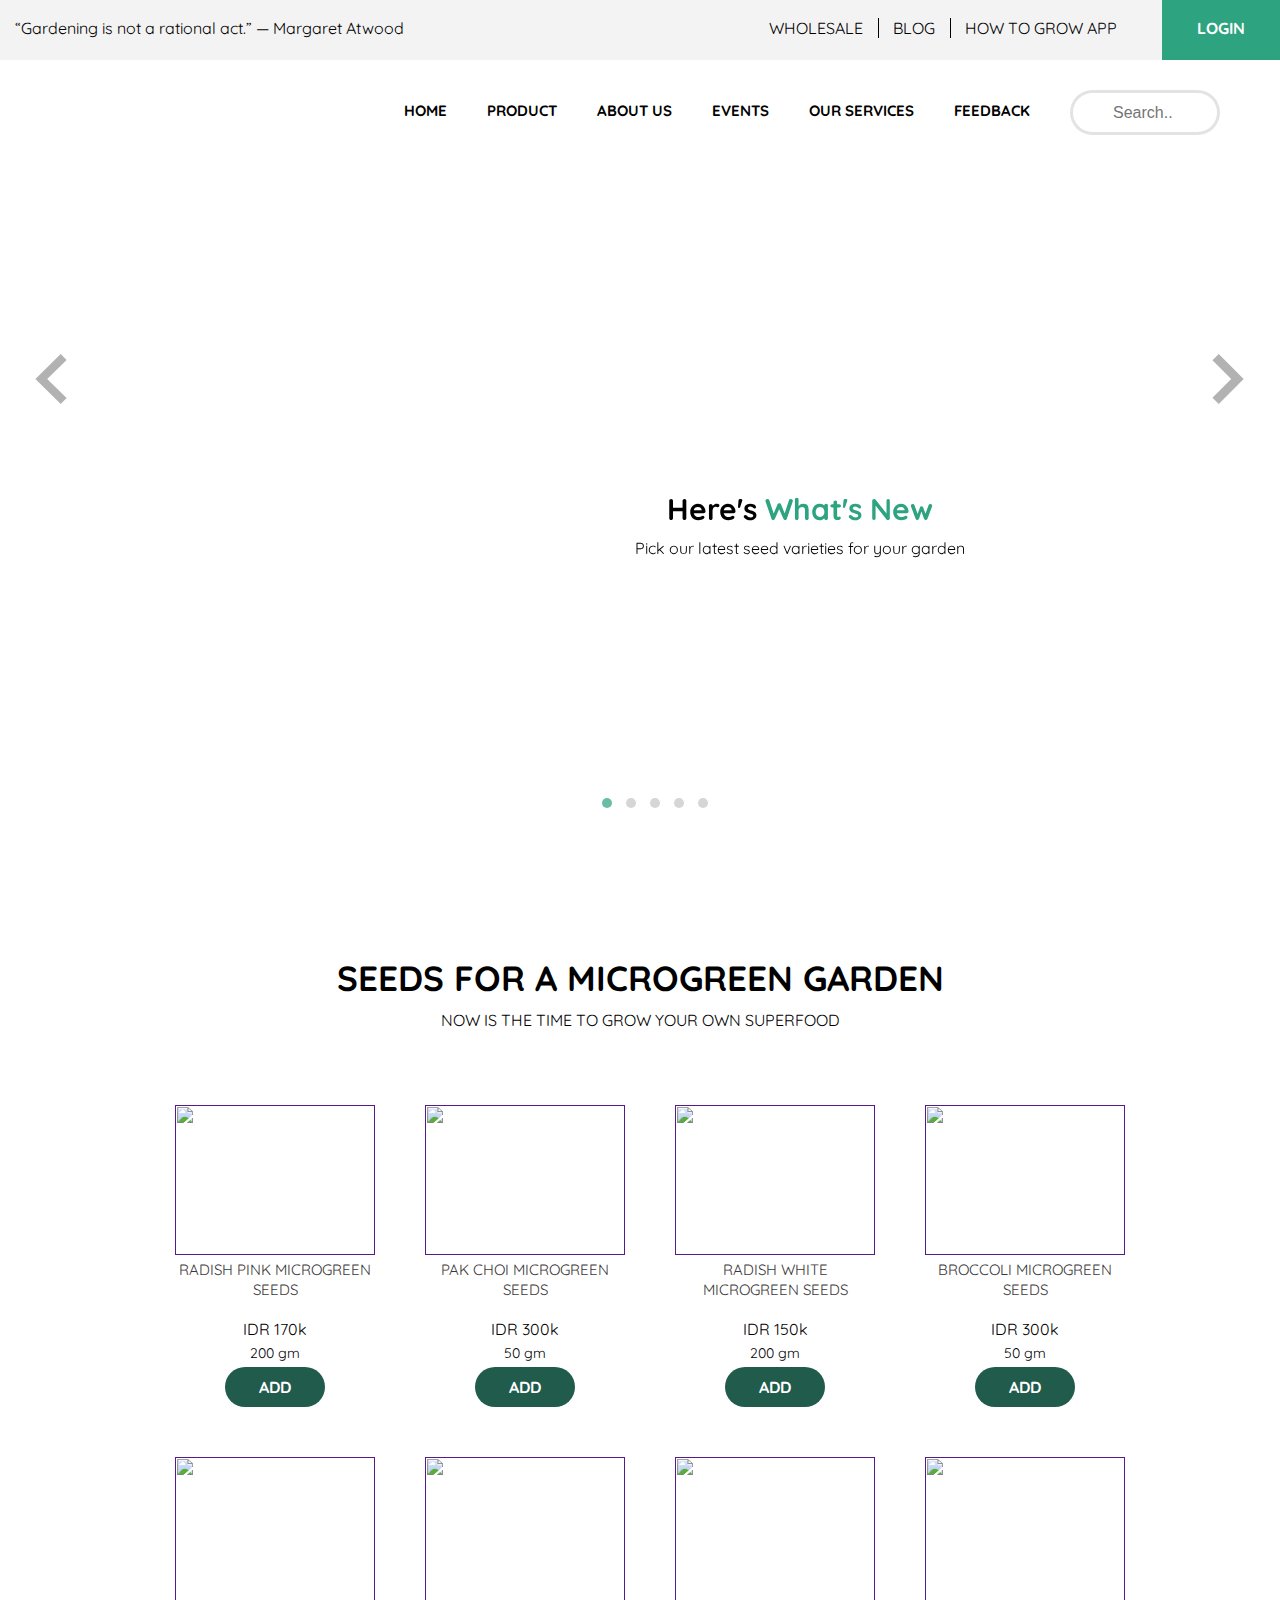
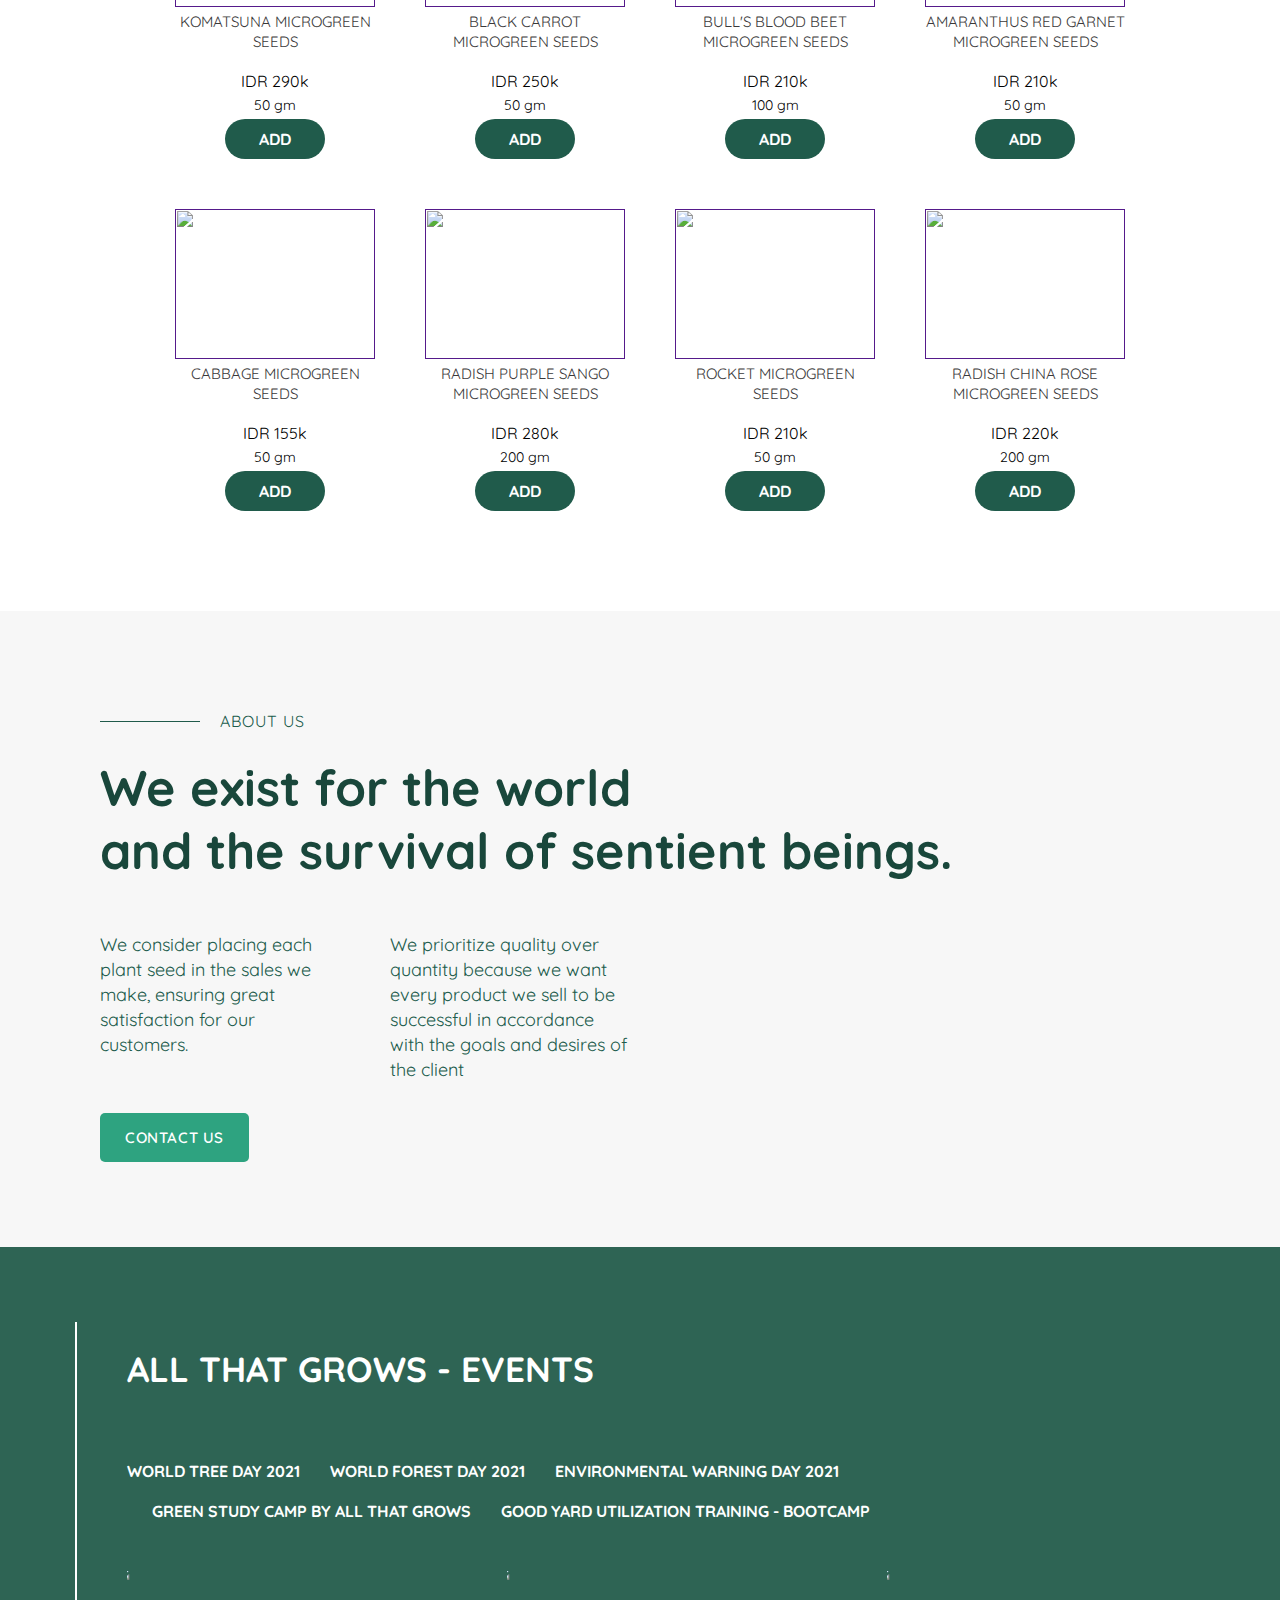
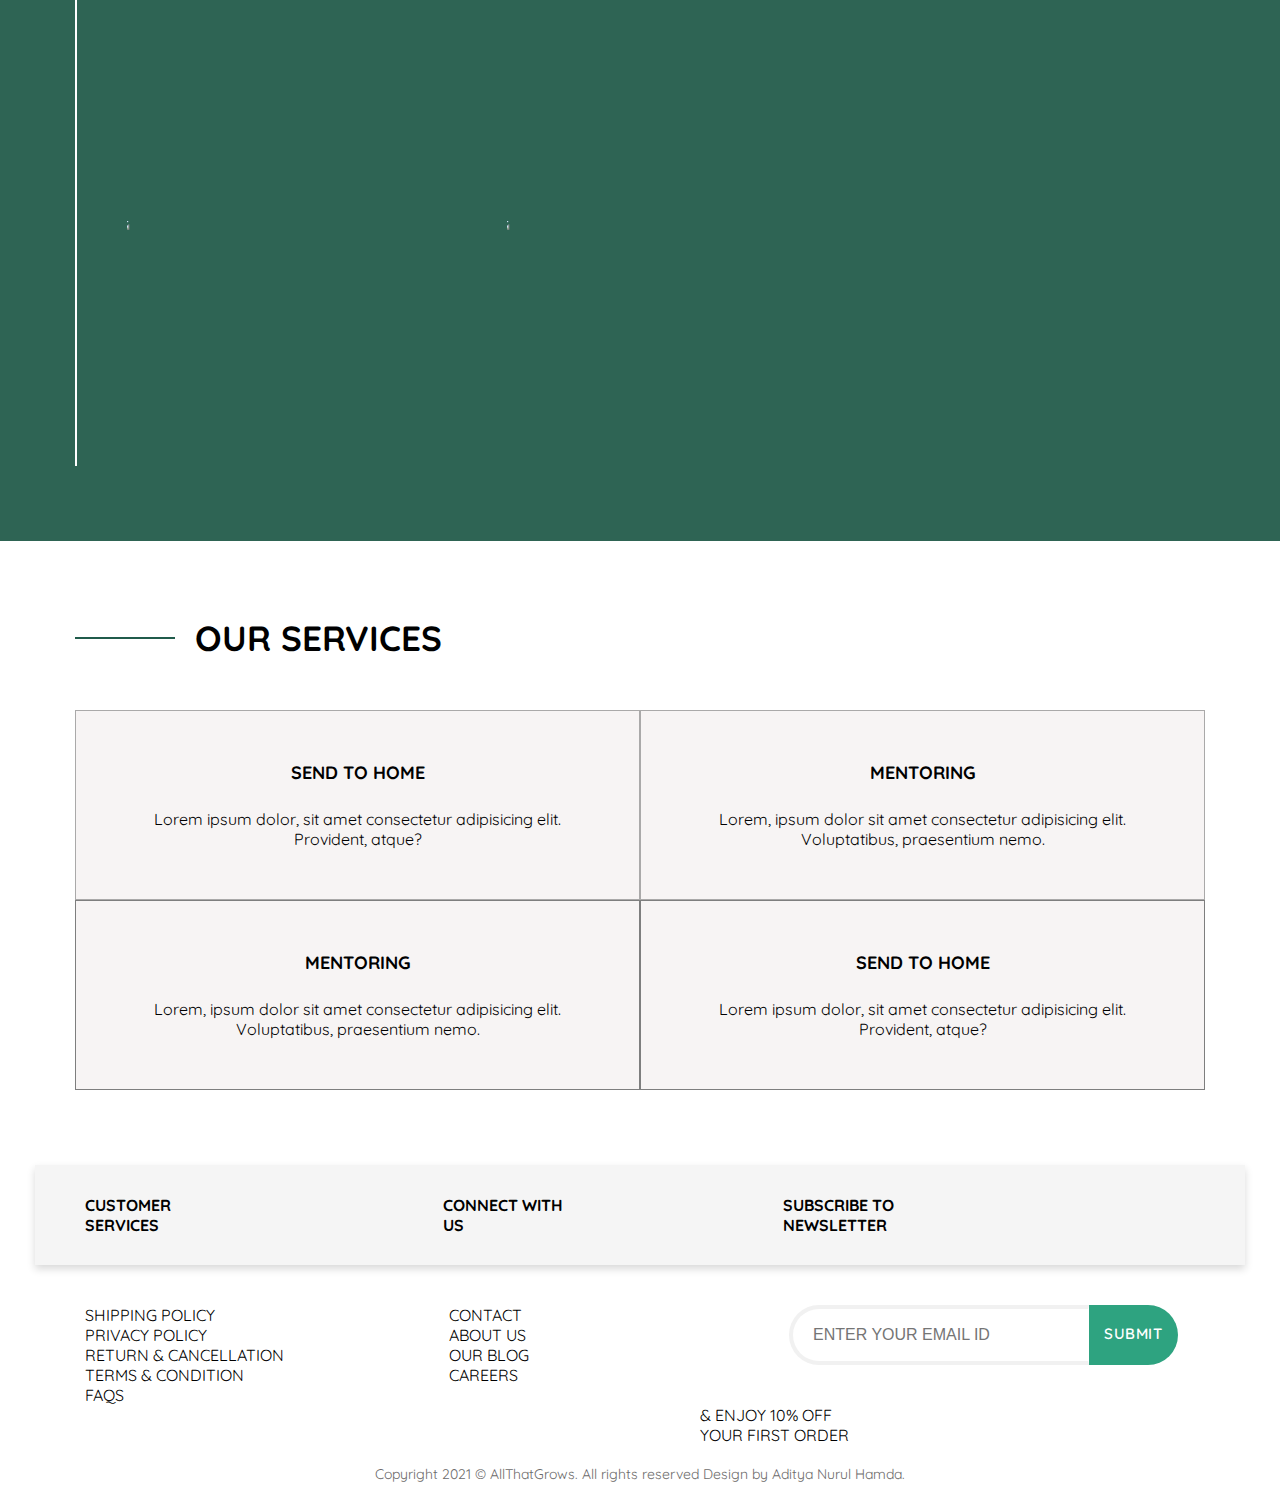
==== index.html @ 642cbe74 "Initial commit" ====
<!DOCTYPE html>
<html lang="en">

<head>
    <meta charset="UTF-8">
    <meta http-equiv="X-UA-Compatible" content="IE=edge">
    <meta name="viewport" content="width=device-width, initial-scale=1.0">
    <title>All That Grows</title>
    <link rel="icon" href="https://cdn.shopify.com/s/files/1/1380/2059/t/117/assets/favicon.png?v=4972984253205249210"
        type="image/png" />

    <!-- My CSS -->
    <link rel="stylesheet" href="css/style.css">
    <!-- Theme CSS -->
    <link rel="stylesheet" href="css/owl.carousel.min.css">
    <link rel="stylesheet" href="css/owl.theme.default.min.css">

    <script src="https://kit.fontawesome.com/1e09bce9fd.js" crossorigin="anonymous"></script>
    <script src="https://cdnjs.cloudflare.com/ajax/libs/jquery/3.3.1/jquery.min.js"></script>
    <script src="js/owl.carousel.min.js"></script>
</head>

<body>
    <header>
        <div class="padding">
            <div class="kiri">
                <p>“Gardening is not a rational act.” — Margaret Atwood</p>
            </div>
            <div class="kanan">
                <div class="sosmed">
                    <ul>
                        <li style="border-right: 1px solid black; padding-right: 15px;">
                            <a href="">
                                WHOLESALE
                            </a>
                        </li>
                        <li style="border-right: 1px solid black; padding-right: 15px;">
                            <a href="">
                                BLOG
                            </a>
                        </li>
                        <li>
                            <a href="">
                                HOW TO GROW APP
                            </a>
                        </li>
                    </ul>
                </div>
                <div class="login">
                    <a href="">
                        <p>LOGIN</p>
                    </a>
                </div>
            </div>
        </div>
    </header>

    <nav>
        <div class="nav-kiri">
            <a href="">
                <img src="https://cdn.shopify.com/s/files/1/1380/2059/t/117/assets/logo.png?v=12099959411820341887"
                    alt="">
            </a>
        </div>
        <div class="nav-kanan">
            <ul>
                <li>
                    <a href="">
                        Home
                    </a>
                </li>
                <li>
                    <a href="#product">
                        Product
                    </a>
                </li>
                <li>
                    <a href="#about">
                        About Us
                    </a>
                </li>
                <li>
                    <div class="dropdown">
                        <a href="#event" class="dropbtn">Events</a>
                        <!-- <div class="dropdown-content">
                            <a href="#">Workshop</a>
                            <a href="#">Seminar</a>
                            <a href="#">Camp</a>
                        </div> -->
                    </div>
                </li>
                <li>
                    <a href="#service">
                        Our Services
                    </a>
                </li>
                <li>
                    <a href="#feedback">
                        Feedback
                    </a>
                </li>
            </ul>
            <ul class="cari">
                <li>
                    <input class="search" type="text" name="search" placeholder="Search..">
                </li>
                <li>
                    <a href="">
                        <img src="https://cdn.shopify.com/s/files/1/1380/2059/t/117/assets/atg-cart.png?v=14903290622909018087"
                            alt="">
                    </a>
                </li>
            </ul>
        </div>
    </nav>

    <section class="slide">
        <div class="owl-carousel owl-theme">

            <div class="owl-slide cover active" style="background-image: url(https://cdn.shopify.com/s/files/1/1380/2059/files/home-desk-slide-02-1.jpg?v=2230213829041758959);
            background-size: 575px; background-position: top;">
                <div class="container">
                    <div class="isi">
                        <div class="static">
                            <div class="text">
                                <h2 class="owl-slide-animated owl-slide-title">Here's <span>What's New</span></h2>
                                <div class="owl-slide-animated owl-slide-subtitle">
                                    Pick our latest seed varieties for your garden
                                </div>
                            </div>
                        </div>
                    </div>
                </div>
            </div>

            <div class="owl-slide cover" style="background-image: url(https://cdn.shopify.com/s/files/1/1380/2059/files/home-desk-slide-03-1.jpg?v=16292575100485750721);
            background-size: 575px; background-position: top;">
                <div class="container">
                    <div class="isi">
                        <div class="static">
                            <div class="text">
                                <h2 class="owl-slide-animated owl-slide-title">Stock Up <span>For Spring</span>
                                </h2>
                                <div class="owl-slide-animated owl-slide-subtitle">
                                    Shop seeds for next sowing
                                </div>
                            </div>
                        </div>
                    </div>
                </div>
            </div>

            <div class="owl-slide cover" style="background-image: url(https://cdn.shopify.com/s/files/1/1380/2059/files/home-desk-slide-01-1.jpg?v=922129233745452590);
            background-size: 575px; background-position: top;">
                <div class="container">
                    <div class="isi">
                        <div class="static">
                            <div class="text">
                                <h2 class="owl-slide-animated owl-slide-title">Grow And Eat <span>Microgreens</span>
                                </h2>
                                <div class="owl-slide-animated owl-slide-subtitle">
                                    Take the guesswork out of eating healthy
                                </div>
                            </div>
                        </div>
                    </div>
                </div>
            </div>

            <div class="owl-slide cover" style="background-image: url(https://cdn.shopify.com/s/files/1/1380/2059/files/home-desk-slide-051.jpg?v=9356437248113553347);
            background-size: 575px; background-position: top;">
                <div class="container">
                    <div class="isi">
                        <div class="static">
                            <div class="text">
                                <h2 class="owl-slide-animated owl-slide-title">Seeds<span> In Bulk</span>
                                </h2>
                                <div class="owl-slide-animated owl-slide-subtitle">
                                    Lorem ipsum dolor sit amet consectetur adipisicing.</div>
                            </div>
                        </div>
                    </div>
                </div>
            </div>

            <div class="owl-slide cover" style="background-image: url(https://cdn.shopify.com/s/files/1/1380/2059/files/home-desk-slide-04-1.jpg?v=14327013426045346091);
            background-size: 575px; background-position: top;">
                <div class="container">
                    <div class="isi">
                        <div class="static">
                            <div class="text">
                                <h2 class="owl-slide-animated owl-slide-title">All The Seeds
                                    <span> You Need</span>
                                </h2>
                                <div class="owl-slide-animated owl-slide-subtitle">
                                    Start your garden with our seed kits
                                </div>
                            </div>
                        </div>
                    </div>
                </div>
            </div>

        </div>
    </section>

    <main>
        <section class="product" id="product">
            <div class="judul">
                <h1>
                    SEEDS FOR A MICROGREEN GARDEN
                </h1>
                <p>
                    NOW IS THE TIME TO GROW YOUR OWN SUPERFOOD
                </p>
            </div>

            <div class="list-product">
                <div class="atas">
                    <div class="card">
                        <a href="">
                            <img src="https://cdn.shopify.com/s/files/1/1380/2059/products/84787555_s_medium.jpg?v=1598074695"
                                alt="">
                        </a>
                        <div class="card-body">
                            <div class="nama">
                                <a href="">
                                    RADISH PINK MICROGREEN SEEDS
                                </a>
                            </div>
                            <p>
                                IDR 170k
                            </p>
                            <p style="font-size: 14px;">
                                200 gm
                            </p>
                            <div class="add">
                                <a href="">
                                    <p>ADD</p>
                                </a>
                            </div>
                        </div>
                    </div>
                    <div class="card">
                        <a href="">
                            <img src="https://cdn.shopify.com/s/files/1/1380/2059/products/pak-choi_medium.jpg?v=1598074400"
                                alt="">
                        </a>
                        <div class="card-body">
                            <div class="nama">
                                <a href="">
                                    PAK CHOI MICROGREEN SEEDS
                                </a>
                            </div>
                            <p>
                                IDR 300k
                            </p>
                            <p style="font-size: 14px;">
                                50 gm
                            </p>
                            <div class="add">
                                <a href="">
                                    <p>ADD</p>
                                </a>
                            </div>
                        </div>
                    </div>
                    <div class="card">
                        <a href="">
                            <img src="https://cdn.shopify.com/s/files/1/1380/2059/products/Radish-White_medium.jpg?v=1598074857"
                                alt="">
                        </a>
                        <div class="card-body">
                            <div class="nama">
                                <a href="">
                                    RADISH WHITE MICROGREEN SEEDS
                                </a>
                            </div>
                            <p>
                                IDR 150k
                            </p>
                            <p style="font-size: 14px;">
                                200 gm
                            </p>
                            <div class="add">
                                <a href="">
                                    <p>ADD</p>
                                </a>
                            </div>
                        </div>
                    </div>
                    <div class="card">
                        <a href="">
                            <img src="https://cdn.shopify.com/s/files/1/1380/2059/products/Broccoli_7ba670a6-dc03-4288-857c-6b56cec890f3_medium.jpg?v=1598073120"
                                alt="">
                        </a>
                        <div class="card-body">
                            <div class="nama">
                                <a href="">
                                    BROCCOLI MICROGREEN SEEDS
                                </a>
                            </div>
                            <p>
                                IDR 300k
                            </p>
                            <p style="font-size: 14px;">
                                50 gm
                            </p>
                            <div class="add">
                                <a href="">
                                    <p>ADD</p>
                                </a>
                            </div>
                        </div>
                    </div>
                </div>

                <div class="tengah">
                    <div class="card">
                        <a href="">
                            <img src="https://cdn.shopify.com/s/files/1/1380/2059/products/Komatsuna_medium.jpg?v=1578388301"
                                alt="">
                        </a>
                        <div class="card-body">
                            <div class="nama">
                                <a href="">
                                    KOMATSUNA MICROGREEN SEEDS
                                </a>
                            </div>
                            <p>
                                IDR 290k
                            </p>
                            <p style="font-size: 14px;">
                                50 gm
                            </p>
                            <div class="add">
                                <a href="">
                                    <p>ADD</p>
                                </a>
                            </div>
                        </div>
                    </div>
                    <div class="card">
                        <a href="">
                            <img src="https://cdn.shopify.com/s/files/1/1380/2059/products/Black_Carrot_Microgreens_medium.jpg?v=1576478773"
                                alt="">
                        </a>
                        <div class="card-body">
                            <div class="nama">
                                <a href="">
                                    BLACK CARROT MICROGREEN SEEDS
                                </a>
                            </div>
                            <p>
                                IDR 250k
                            </p>
                            <p style="font-size: 14px;">
                                50 gm
                            </p>
                            <div class="add">
                                <a href="">
                                    <p>ADD</p>
                                </a>
                            </div>
                        </div>
                    </div>
                    <div class="card">
                        <a href="">
                            <img src="https://cdn.shopify.com/s/files/1/1380/2059/products/Optimized_Bull_s_Blood_Beet_icrogreens_medium.png?v=1568373668"
                                alt="">
                        </a>
                        <div class="card-body">
                            <div class="nama">
                                <a href="">
                                    BULL'S BLOOD BEET MICROGREEN SEEDS
                                </a>
                            </div>
                            <p>
                                IDR 210k
                            </p>
                            <p style="font-size: 14px;">
                                100 gm
                            </p>
                            <div class="add">
                                <a href="">
                                    <p>ADD</p>
                                </a>
                            </div>
                        </div>
                    </div>
                    <div class="card">
                        <a href="">
                            <img src="https://cdn.shopify.com/s/files/1/1380/2059/products/RED_GARNET_medium.jpg?v=1578383452"
                                alt="">
                        </a>
                        <div class="card-body">
                            <div class="nama">
                                <a href="">
                                    AMARANTHUS RED GARNET MICROGREEN SEEDS
                                </a>
                            </div>
                            <p>
                                IDR 210k
                            </p>
                            <p style="font-size: 14px;">
                                50 gm
                            </p>
                            <div class="add">
                                <a href="">
                                    <p>ADD</p>
                                </a>
                            </div>
                        </div>
                    </div>
                </div>

                <div class="bawah">
                    <div class="card">
                        <a href="">
                            <img src="https://cdn.shopify.com/s/files/1/1380/2059/products/CabbageMicrogreens_medium.png?v=1598073255"
                                alt="">
                        </a>
                        <div class="card-body">
                            <div class="nama">
                                <a href="">
                                    CABBAGE MICROGREEN SEEDS
                                </a>
                            </div>
                            <p>
                                IDR 155k
                            </p>
                            <p style="font-size: 14px;">
                                50 gm
                            </p>
                            <div class="add">
                                <a href="">
                                    <p>ADD</p>
                                </a>
                            </div>
                        </div>
                    </div>
                    <div class="card">
                        <a href="">
                            <img src="https://cdn.shopify.com/s/files/1/1380/2059/products/Radish_Sango_microgreens_medium.jpg?v=1569915292"
                                alt="">
                        </a>
                        <div class="card-body">
                            <div class="nama">
                                <a href="">
                                    RADISH PURPLE SANGO MICROGREEN SEEDS
                                </a>
                            </div>
                            <p>
                                IDR 280k
                            </p>
                            <p style="font-size: 14px;">
                                200 gm
                            </p>
                            <div class="add">
                                <a href="">
                                    <p>ADD</p>
                                </a>
                            </div>
                        </div>
                    </div>
                    <div class="card">
                        <a href="">
                            <img src="https://cdn.shopify.com/s/files/1/1380/2059/products/Rocket_microgreen_1_medium.jpg?v=1597836703"
                                alt="">
                        </a>
                        <div class="card-body">
                            <div class="nama">
                                <a href="">
                                    ROCKET MICROGREEN SEEDS
                                </a>
                            </div>
                            <p>
                                IDR 210k
                            </p>
                            <p style="font-size: 14px;">
                                50 gm
                            </p>
                            <div class="add">
                                <a href="">
                                    <p>ADD</p>
                                </a>
                            </div>
                        </div>
                    </div>
                    <div class="card">
                        <a href="">
                            <img src="https://cdn.shopify.com/s/files/1/1380/2059/products/Radish_China_Rose_Microgreen_medium.jpg?v=1561630079"
                                alt="">
                        </a>
                        <div class="card-body">
                            <div class="nama">
                                <a href="">
                                    RADISH CHINA ROSE MICROGREEN SEEDS
                                </a>
                            </div>
                            <p>
                                IDR 220k
                            </p>
                            <p style="font-size: 14px;">
                                200 gm
                            </p>
                            <div class="add">
                                <a href="">
                                    <p>ADD</p>
                                </a>
                            </div>
                        </div>
                    </div>
                </div>

                <!-- <div class="tombol">
                    <button>
                        SHOW MORE
                    </button>
                </div> -->
            </div>
        </section>

        <section class="about" id="about">
            <div class="isi-about">
                <div class="judul-about">
                    <p class="h6"> ABOUT US</p>
                    <h1 class="h1-about">
                        We exist for the world <br> and the survival of sentient beings.
                    </h1>
                </div>
                <div class="bawah-about">
                    <div class="bawah-atas-about">
                        <div class="kiri-about">
                            <p>
                                We consider placing each plant seed in the sales we make, ensuring great satisfaction
                                for
                                our customers.
                            </p>
                        </div>
                        <div class="kanan-about">
                            <p>
                                We prioritize quality over quantity because we want every product we sell to be
                                successful
                                in accordance with the goals and desires of the client
                            </p>
                        </div>
                    </div>
                    <a href="" class="link-about">
                        CONTACT US
                    </a>
                </div>
            </div>
        </section>

        <section class="event" id="event">
            <div class="latar">
                <div class="isi">
                    <div class="judul">
                        <h1>
                            ALL THAT GROWS - EVENTS
                        </h1>
                    </div>
                    <div class="isi-nav">
                        <ul>
                            <li>
                                <a href="">
                                    WORLD TREE DAY 2021
                                </a>
                            </li>
                            <li>
                                <a href="">
                                    WORLD FOREST DAY 2021
                                </a>
                            </li>
                            <li>
                                <a href="">
                                    ENVIRONMENTAL WARNING DAY 2021
                                </a>
                            </li>
                        </ul>
                        <ul class="bawah">
                            <li>
                                <a href="">
                                    GREEN STUDY CAMP BY ALL THAT GROWS
                                </a>
                            </li>
                            <li>
                                <a href="">
                                    GOOD YARD UTILIZATION TRAINING - BOOTCAMP
                                </a>
                            </li>
                        </ul>
                    </div>
                    <div class="gambar-nav">
                        <div class="atas-gambar">
                            <article class="location-listing">
                                <a class="location-title" href="#">
                                    WORLD TREE DAY </a>

                                <div class="location-image">
                                    <a href="#">
                                        <img width="350" height="220"
                                            src="http://fs.genpi.co/uploads/data/images/2019/11/pohon%20by%20antara.jpg"
                                            alt="">
                                    </a>
                                </div>
                            </article>

                            <article class="location-listing">
                                <a class="location-title" href="#">
                                    WORLD FOREST DAY </a>

                                <div class="location-image">
                                    <a href="#">
                                        <img width="350" height="220"
                                            src="https://kebudayaan.kemdikbud.go.id/bkborobudur/wp-content/uploads/sites/12/2020/01/DSC1384.jpg"
                                            alt="">
                                    </a>
                                </div>
                            </article>

                            <article class="location-listing">
                                <a class="location-title" href="#">
                                    ENVIRONMENTAL WARNING DAY </a>

                                <div class="location-image">
                                    <a href="#">
                                        <img width="350" height="220"
                                            src="http://wartabahari.com/wp-content/uploads/2017/07/IMG_31072017_092803-768x461.jpg"
                                            alt="">
                                    </a>
                                </div>
                            </article>
                        </div>

                        <div class="bawah-gambar">
                            <article class="location-listing">
                                <a class="location-title" href="#">
                                    GREEN STUDY CAMP BY ALL THAT GROWS </a>

                                <div class="location-image">
                                    <a href="#">
                                        <img width="350" height="220"
                                            src="https://campnurse.org/wp-content/uploads/2018/12/IMG_0674.jpg" alt="">
                                    </a>
                                </div>
                            </article>

                            <article class="location-listing">
                                <a class="location-title" href="#">
                                    GOOD YARD UTILIZATION TRAINING - BOOTCAMP </a>

                                <div class="location-image">
                                    <a href="#">
                                        <img width="350" height="220"
                                            src="https://warta.jogjakota.go.id/assets/instansi/warta/article/20200925141453.JPG"
                                            alt="">
                                    </a>
                                </div>
                            </article>
                        </div>
                    </div>
                </div>
        </section>

        <section class="service" id="service">
            <div class="judul-service">
                <h1>
                    OUR SERVICES
                </h1>
            </div>
            <div class="isi-service">
                <div class="atas-service">
                    <div class="list-service">
                        <a href="">
                            <i class="fa-2x fas fa-truck-pickup"></i>
                            <h5>
                                SEND TO HOME
                            </h5>
                            <p>
                                Lorem ipsum dolor, sit amet consectetur adipisicing elit. Provident, atque?
                            </p>
                        </a>
                    </div>
                    <div class="list-service">
                        <a href="">
                            <i class="fa-2x fas fa-chalkboard-teacher"></i>
                            <h5>
                                MENTORING
                            </h5>
                            <p>
                                Lorem, ipsum dolor sit amet consectetur adipisicing elit. Voluptatibus, praesentium
                                nemo.
                            </p>
                        </a>
                    </div>
                </div>
                <div class="bawah-service">
                    <div class="list-service">
                        <a href="">
                            <i class="fa-2x fas fa-chalkboard-teacher"></i>
                            <h5>
                                MENTORING
                            </h5>
                            <p>
                                Lorem, ipsum dolor sit amet consectetur adipisicing elit. Voluptatibus, praesentium
                                nemo.
                            </p>
                        </a>
                    </div>
                    <div class="list-service">
                        <a href="">
                            <i class="fa-2x fas fa-truck-pickup"></i>
                            <h5>
                                SEND TO HOME
                            </h5>
                            <p>
                                Lorem ipsum dolor, sit amet consectetur adipisicing elit. Provident, atque?
                            </p>
                        </a>
                    </div>
                </div>
            </div>
        </section>
    </main>

    <footer id="feedback">
        <div class="atas-footer">
            <div class="list-atas-footer">
                <p>
                    CUSTOMER SERVICES
                </p>
                <p>
                    CONNECT WITH US
                </p>
                <p>
                    SUBSCRIBE TO NEWSLETTER
                </p>
            </div>
        </div>
        <div class="bawah-footer">
            <div class="atas-bawah-footer">
                <div class="kiri-atas-bawah-footer">
                    <ul>
                        <li>
                            <a href="">
                                SHIPPING POLICY
                            </a>
                        </li>
                        <li>
                            <a href="">
                                PRIVACY POLICY
                            </a>
                        </li>
                        <li>
                            <a href="">
                                RETURN & CANCELLATION
                            </a>
                        </li>
                        <li>
                            <a href="">
                                TERMS & CONDITION
                            </a>
                        </li>
                        <li>
                            <a href="">
                                FAQS
                            </a>
                        </li>
                    </ul>
                </div>
                <div class="tengah-atas-bawah-footer">
                    <ul>
                        <li>
                            <a href="">
                                CONTACT
                            </a>
                        </li>
                        <li>
                            <a href="">
                                ABOUT US
                            </a>
                        </li>
                        <li>
                            <a href="">
                                OUR BLOG
                            </a>
                        </li>
                        <li>
                            <a href="">
                                CAREERS
                            </a>
                        </li>
                    </ul>
                </div>
                <div class="kanan-atas-bawah-footer">
                    <input class="email" type="text" name="search" placeholder="ENTER YOUR EMAIL ID">
                    <a href="" class="link-footer">
                        SUBMIT
                    </a>
                </div>
            </div>
            <div class="bawah-bawah-footer">
                <div class="kiri-bawah-bawah-footer">
                    <img src="https://cdn.shopify.com/s/files/1/1380/2059/t/117/assets/leaf.png?v=9933142420504998060"
                        alt="">
                </div>
                <div class="tengah-bawah-bawah-footer">
                    <ul>
                        <li>
                            <a href="twitter.com" style="color: #00acee;">
                                <i class="fa-2x fa fa-twitter"></i>
                            </a>
                        </li>
                        <li>
                            <a href="facebook.com" style="color: #3b5998;">
                                <i class="fa-2x fa fa-facebook"></i>
                            </a>
                        </li>
                        <li>
                            <a href="instagram.com" style="color:  #c32aa3">
                                <i class="fa-2x fa fa-instagram"></i>
                            </a>
                        </li>
                        <li>
                            <a href="linkedin.com" style="color: #0e76a8;">
                                <i class="fa-2x fa fa-linkedin"></i>
                            </a>
                        </li>
                    </ul>
                </div>
                <div class="kanan-bawah-bawah-footer">
                    <img src="https://cdn.shopify.com/s/files/1/1380/2059/t/117/assets/signup-img.png?v=9838416447156764063"
                        alt="">
                    <p>
                        & ENJOY 10% OFF <br>
                        YOUR FIRST ORDER
                    </p>
                </div>
            </div>
        </div>
        <div class="copyright">
            <p>
                Copyright 2021 © AllThatGrows. All rights reserved Design by Aditya Nurul Hamda.
            </p>
        </div>
    </footer>
    

    <!-- <script>
        // When the user scrolls down 20px from the top of the document, resize the header's font size
        window.onscroll = function () {
            scrollFunction()
        };

        function scrollFunction() {
            if (document.body.scrollTop > 20 || document.documentElement.scrollTop > 20) {
                document.getElementById("image-155-1794").style.height = '50px';
                document.getElementById("image-155-1794").style.transition = '0.3s';
            } else {
                document.getElementById("image-155-1794").style.height = '80px';
            }
        }
    </script> -->

    <script>
        $(".owl-carousel").on("initialized.owl.carousel", () => {
            setTimeout(() => {
                $(".owl-item.active .owl-slide-animated").addClass("is-transitioned");
                $("section").show();
            }, 200);
        });

        const $owlCarousel = $(".owl-carousel").owlCarousel({
            items: 1,
            loop: true,
            nav: true,
            navText: [
                '<svg width="50" height="50" viewBox="0 0 24 24" class="nav-1"><path d="M16.67 0l2.83 2.829-9.339 9.175 9.339 9.167-2.83 2.829-12.17-11.996z"/></svg>',
                '<svg width="50" height="50" viewBox="0 0 24 24" class="nav-2"><path d="M5 3l3.057-3 11.943 12-11.943 12-3.057-3 9-9z"/></svg>' /* icons from https://iconmonstr.com */
            ]
        });

        $owlCarousel.on("changed.owl.carousel", e => {
            $(".owl-slide-animated").removeClass("is-transitioned");

            const $currentOwlItem = $(".owl-item").eq(e.item.index);
            $currentOwlItem.find(".owl-slide-animated").addClass("is-transitioned");

            const $target = $currentOwlItem.find(".owl-slide");
            doDotsCalculations($target);
        });

        $owlCarousel.on("resize.owl.carousel", () => {
            setTimeout(() => {
                setOwlDotsPosition();
            }, 50);
        });

        setOwlDotsPosition();

        function setOwlDotsPosition() {
            const $target = $(".owl-slide");
            doDotsCalculations($target);
        }

        function doDotsCalculations(el) {
            const height = el.height();
            const {
                top,
                left
            } = el.position();
            const res = top + 85;

            $(".owl-carousel .owl-dots").css({
                top: `${res}%`,
                left: `${46.5}%`
            });
        }
    </script>
</body>

</html>
---- css/style.css ----
@charset "UTF-8";
@import url("https://fonts.googleapis.com/css2?family=Quicksand:wght@400;700&display=swap");
*,
:before {
  -webkit-box-sizing: border-box;
          box-sizing: border-box;
  margin: 0;
}

body {
  font-family: 'Quicksand', sans-serif;
}

header {
  background: #f3f3f3;
}

header .padding {
  display: -webkit-box;
  display: -ms-flexbox;
  display: flex;
}

header .padding .kiri {
  padding: 17.5px 15px 22.5px 15px;
}

header .padding .kanan {
  display: -webkit-box;
  display: -ms-flexbox;
  display: flex;
  margin: 0 0 0 auto;
}

header .padding .kanan .sosmed {
  padding: 17.5px 35px 22.5px 35px;
}

header .padding .kanan .sosmed ul {
  padding: 0;
}

header .padding .kanan .sosmed ul li {
  margin-right: 10px;
  display: inline-block;
}

header .padding .kanan .sosmed ul li a {
  text-decoration: none;
  color: black;
}

header .padding .kanan .sosmed ul li a:hover {
  color: #2ea380;
}

header .padding .kanan .login a {
  text-decoration: none;
}

header .padding .kanan .login a p {
  padding: 17.5px 35px 22.5px 35px;
  background-color: #2ea380;
  color: white;
  font-weight: bold;
}

header .padding .kanan .login a p:hover {
  opacity: 0.8;
}

nav {
  width: 100%;
  display: -webkit-box;
  display: -ms-flexbox;
  display: flex;
  padding: 15px 30px 15px 30px;
}

nav .nav-kiri a img {
  width: 90px;
}

nav .nav-kanan {
  margin: 0 0 0 auto;
  display: -webkit-box;
  display: -ms-flexbox;
  display: flex;
}

nav .nav-kanan ul {
  list-style-type: none;
  display: -webkit-box;
  display: -ms-flexbox;
  display: flex;
  padding: 0;
}

nav .nav-kanan ul li {
  margin-right: 40px;
  margin-top: 25px;
}

nav .nav-kanan ul li a {
  text-decoration: none;
  font-size: 15px;
  color: black;
  font-weight: 900;
  text-transform: uppercase;
}

nav .nav-kanan ul li a:hover {
  color: #2ea380;
}

nav .nav-kanan .cari li {
  margin-right: 15px;
}

nav .nav-kanan .cari li .search {
  width: 150px;
  height: 45px;
  margin-top: -10px;
  -webkit-box-sizing: border-box;
          box-sizing: border-box;
  border: 3px solid rgba(204, 204, 204, 0.548);
  border-radius: 30px;
  font-size: 16px;
  background-color: white;
  background-image: url("https://www.w3schools.com/howto/searchicon.png");
  background-position: 10px 10px;
  background-repeat: no-repeat;
  padding: 12px 20px 12px 40px;
  -webkit-transition: width 0.4s ease-in-out;
  transition: width 0.4s ease-in-out;
  outline: none;
}

nav .nav-kanan .cari li .search:focus {
  width: 225px;
  border: 3px solid #2ea3809d;
}

.dropbtn {
  color: black;
  font-size: 16px;
  border: none;
  cursor: pointer;
}

.dropdown-content {
  display: none;
  position: absolute;
  background-color: white;
  min-width: 160px;
  -webkit-box-shadow: 0px 8px 16px 0px rgba(0, 0, 0, 0.2);
          box-shadow: 0px 8px 16px 0px rgba(0, 0, 0, 0.2);
  z-index: 99;
}

.dropdown-content a {
  color: black;
  padding: 12px 16px;
  text-decoration: none;
  display: block;
}

.dropdown:hover .dropdown-content {
  display: block;
}

.static {
  position: static;
}

.cover {
  background-size: cover;
  background-position: center;
  background-repeat: no-repeat;
}

.owl-carousel .owl-slide {
  position: relative;
  height: 84vh;
}

.owl-carousel .owl-slide-animated {
  -webkit-transform: translateX(20px);
          transform: translateX(20px);
  opacity: 0;
  visibility: hidden;
  -webkit-transition: all 0.05s;
  transition: all 0.05s;
}

.owl-carousel .owl-slide-animated.is-transitioned {
  -webkit-transform: none;
          transform: none;
  opacity: 1;
  visibility: visible;
  -webkit-transition: all 0.5s;
  transition: all 0.5s;
}

.owl-carousel .owl-slide-title.is-transitioned {
  -webkit-transition-delay: 0.2s;
          transition-delay: 0.2s;
}

.owl-carousel .owl-slide-subtitle.is-transitioned {
  -webkit-transition-delay: 0.35s;
          transition-delay: 0.35s;
}

.owl-carousel .owl-slide-cta.is-transitioned {
  -webkit-transition-delay: 0.5s;
          transition-delay: 0.5s;
}

.owl-carousel .owl-dots,
.owl-carousel .owl-nav {
  position: absolute;
}

.owl-carousel .owl-dots .owl-dot,
.owl-carousel .owl-nav [class*="owl-"]:focus {
  outline: none;
}

.owl-carousel .owl-dots .owl-dot span {
  background: transparent;
  border: 1px solid var(--main-black-color);
  -webkit-transition: all 0.2s ease;
  transition: all 0.2s ease;
}

.owl-carousel .owl-dots .owl-dot:hover span,
.owl-carousel .owl-dots .owl-dot.active span {
  background: #2ea380;
}

.owl-carousel .owl-nav {
  left: 50%;
  top: 10%;
  -webkit-transform: translateX(-50%);
          transform: translateX(-50%);
  margin: 0;
}

.owl-carousel .owl-nav svg {
  opacity: 0.3;
  -webkit-transition: opacity 0.3s;
  transition: opacity 0.3s;
}

.owl-carousel .owl-nav button:hover svg {
  opacity: 1;
}

.owl-carousel .owl-nav [class*="owl-"]:hover {
  background: transparent;
}

section {
  display: none;
}

.container {
  padding-top: 300px;
  padding-left: 350px;
}

.container .isi {
  background-color: rgba(10, 10, 10, 0);
  width: 100vh;
  border-radius: 10px;
  padding: 40px;
}

.container .isi .static .text h2 {
  font-weight: bold;
  margin-bottom: 10px;
  text-align: center;
  font-size: 30px;
}

.container .isi .static .text h2 span {
  color: #2ea380;
}

.container .isi .static .text .owl-slide-subtitle {
  text-align: center;
}

@media screen and (min-width: 0px) and (max-width: 400px) {
  .owl-carousel .owl-nav {
    top: 35%;
  }
  .owl-carousel .owl-nav svg {
    width: 24px;
    height: 24px;
  }
}

@media screen and (min-width: 401px) and (max-width: 600px) and (-webkit-min-device-pixel-ratio: 2), screen and (min-width: 401px) and (max-width: 600px) and (min-resolution: 2dppx) {
  .owl-carousel .owl-nav {
    top: 35%;
  }
  .owl-carousel .owl-nav svg {
    width: 30px;
    height: 30px;
  }
}

@media screen and (min-width: 601px) and (max-width: 767px) and (-webkit-min-device-pixel-ratio: 2), screen and (min-width: 601px) and (max-width: 767px) and (min-resolution: 2dppx) {
  .owl-carousel .owl-nav {
    top: 30%;
  }
  .owl-carousel .owl-nav svg {
    width: 30px;
    height: 30px;
  }
}

@media screen and (min-width: 768px) and (max-width: 1000px) and (-webkit-min-device-pixel-ratio: 2), screen and (min-width: 768px) and (max-width: 1000px) and (min-resolution: 2dppx) {
  .owl-carousel .owl-nav {
    top: 25%;
  }
  .owl-carousel .owl-nav svg {
    width: 35px;
    height: 35px;
  }
}

main .product {
  padding: 50px 175px 0 175px;
  margin-bottom: 100px;
}

main .product .judul h1 {
  text-align: center;
  font-size: 35px;
  margin-bottom: 10px;
}

main .product .judul p {
  text-align: center;
}

main .product .list-product {
  margin-top: 75px;
  width: 100%;
}

main .product .list-product .atas {
  display: -webkit-box;
  display: -ms-flexbox;
  display: flex;
  margin-bottom: 50px;
}

main .product .list-product .atas .card {
  width: 200px;
  margin-right: 50px;
}

main .product .list-product .atas .card a img {
  width: 200px;
  height: 150px;
}

main .product .list-product .atas .card .card-body .nama {
  text-align: center;
  margin-bottom: 20px;
}

main .product .list-product .atas .card .card-body .nama a {
  text-decoration: none;
  color: #3a3939;
  text-align: center;
  font-size: 15px;
}

main .product .list-product .atas .card .card-body .nama a:hover {
  color: #2ea380;
}

main .product .list-product .atas .card .card-body p {
  text-align: center;
  margin-bottom: 5px;
}

main .product .list-product .atas .card .card-body .add a {
  text-decoration: none;
  -webkit-transition: all .25s ease;
  transition: all .25s ease;
}

main .product .list-product .atas .card .card-body .add a p {
  padding: 10px;
  background-color: #205b4b;
  color: white;
  border-radius: 30px;
  font-weight: 900;
  margin: 0 auto;
  width: 100px;
}

main .product .list-product .atas .card .card-body .add a p:hover {
  background-color: #2ea380;
}

main .product .list-product .tengah {
  display: -webkit-box;
  display: -ms-flexbox;
  display: flex;
  margin-bottom: 50px;
}

main .product .list-product .tengah .card {
  width: 200px;
  margin-right: 50px;
}

main .product .list-product .tengah .card a img {
  width: 200px;
  height: 150px;
}

main .product .list-product .tengah .card .card-body .nama {
  text-align: center;
  margin-bottom: 20px;
}

main .product .list-product .tengah .card .card-body .nama a {
  text-decoration: none;
  color: #3a3939;
  text-align: center;
  font-size: 15px;
}

main .product .list-product .tengah .card .card-body .nama a:hover {
  color: #2ea380;
}

main .product .list-product .tengah .card .card-body p {
  text-align: center;
  margin-bottom: 5px;
}

main .product .list-product .tengah .card .card-body .add a {
  text-decoration: none;
  -webkit-transition: all .25s ease;
  transition: all .25s ease;
}

main .product .list-product .tengah .card .card-body .add a p {
  padding: 10px;
  background-color: #205b4b;
  color: white;
  border-radius: 30px;
  font-weight: 900;
  margin: 0 auto;
  width: 100px;
}

main .product .list-product .tengah .card .card-body .add a p:hover {
  background-color: #2ea380;
}

main .product .list-product .bawah {
  display: -webkit-box;
  display: -ms-flexbox;
  display: flex;
}

main .product .list-product .bawah .card {
  width: 200px;
  margin-right: 50px;
}

main .product .list-product .bawah .card a img {
  width: 200px;
  height: 150px;
}

main .product .list-product .bawah .card .card-body .nama {
  text-align: center;
  margin-bottom: 20px;
}

main .product .list-product .bawah .card .card-body .nama a {
  text-decoration: none;
  color: #3a3939;
  text-align: center;
  font-size: 15px;
}

main .product .list-product .bawah .card .card-body .nama a:hover {
  color: #2ea380;
}

main .product .list-product .bawah .card .card-body p {
  text-align: center;
  margin-bottom: 5px;
}

main .product .list-product .bawah .card .card-body .add a {
  text-decoration: none;
  -webkit-transition: all .25s ease;
  transition: all .25s ease;
}

main .product .list-product .bawah .card .card-body .add a p {
  padding: 10px;
  background-color: #205b4b;
  color: white;
  border-radius: 30px;
  font-weight: 900;
  margin: 0 auto;
  width: 100px;
}

main .product .list-product .bawah .card .card-body .add a p:hover {
  background-color: #2ea380;
}

main .about .isi-about {
  padding: 100px 100px 100px 100px;
  background-color: #f7f7f7;
}

main .about .isi-about .judul-about {
  margin-bottom: 50px;
}

main .about .isi-about .judul-about .h6 {
  display: -webkit-box;
  display: -ms-flexbox;
  display: flex;
  -webkit-box-align: center;
      -ms-flex-align: center;
          align-items: center;
  letter-spacing: 1px;
  margin-bottom: 25px;
  color: #205b4b;
}

main .about .isi-about .judul-about .h6:before {
  content: "";
  width: 100px;
  height: 1px;
  display: block;
  margin-right: 20px;
  border-bottom: 1px solid #205b4b;
}

main .about .isi-about .judul-about .h1-about {
  font-size: 50px;
  color: #19473b;
}

main .about .isi-about .bawah-about .bawah-atas-about {
  padding: 0 550px 0 0;
  display: -webkit-box;
  display: -ms-flexbox;
  display: flex;
  margin-bottom: 45px;
}

main .about .isi-about .bawah-about .bawah-atas-about .kiri-about {
  width: 500px;
  margin-right: 50px;
}

main .about .isi-about .bawah-about .bawah-atas-about .kiri-about p {
  line-height: 25px;
  font-size: 18px;
  color: #205b4b;
}

main .about .isi-about .bawah-about .bawah-atas-about .kanan-about {
  width: 500px;
}

main .about .isi-about .bawah-about .bawah-atas-about .kanan-about p {
  line-height: 25px;
  font-size: 18px;
  color: #205b4b;
}

main .about .isi-about .bawah-about .link-about {
  position: relative;
  -webkit-transition: all .5s ease;
  transition: all .5s ease;
  text-transform: uppercase;
  background-color: #2ea380;
  color: white;
  border-radius: 5px;
  text-decoration: none;
  letter-spacing: .6px;
  padding: 15px 25px;
  font-size: 15px;
  font-weight: 600;
  font-stretch: normal;
  font-style: normal;
  line-height: normal;
}

main .about .isi-about .bawah-about .link-about:hover {
  border: 1px solid #2ea380;
  background-color: rgba(255, 255, 255, 0);
  color: #205b4b;
}

main .event {
  background: url("https://images.unsplash.com/photo-1569880153113-76e33fc52d5f?ixid=MXwxMjA3fDB8MHxzZWFyY2h8NzF8fGdhcmRlbnxlbnwwfHwwfA%3D%3D&ixlib=rb-1.2.1&auto=format&fit=crop&w=500&q=60");
  background-size: cover;
  background-attachment: fixed;
}

main .event .latar {
  background-color: #054632d5;
  padding: 75px;
}

main .event .latar .isi {
  border-left: 2.5px solid white;
  padding-left: 50px;
  padding-top: 25px;
  padding-bottom: 25px;
}

main .event .latar .isi .judul {
  margin-bottom: 70px;
}

main .event .latar .isi .judul h1 {
  color: white;
  font-size: 35px;
}

main .event .latar .isi .isi-nav {
  margin-bottom: 50px;
}

main .event .latar .isi .isi-nav ul {
  list-style-type: none;
  padding: 0;
  display: -webkit-box;
  display: -ms-flexbox;
  display: flex;
  margin-bottom: 20px;
}

main .event .latar .isi .isi-nav ul li {
  margin-right: 30px;
}

main .event .latar .isi .isi-nav ul li a {
  text-decoration: none;
  color: white;
  font-weight: 900;
}

main .event .latar .isi .isi-nav ul li a:hover {
  color: #2ea380;
}

main .event .latar .isi .isi-nav .bawah {
  margin-left: 25px;
}

main .event .latar .isi .gambar-nav .atas-gambar {
  display: -webkit-box;
  display: -ms-flexbox;
  display: flex;
  margin-bottom: 30px;
}

main .event .latar .isi .gambar-nav .bawah-gambar {
  display: -webkit-box;
  display: -ms-flexbox;
  display: flex;
}

.location-listing {
  position: relative;
  margin-right: 30px;
}

.location-image {
  line-height: 0;
  overflow: hidden;
}

.location-image img {
  -webkit-filter: blur(0px);
          filter: blur(0px);
  -webkit-transition: -webkit-filter 0.3s ease-in;
  transition: -webkit-filter 0.3s ease-in;
  transition: filter 0.3s ease-in;
  transition: filter 0.3s ease-in, -webkit-filter 0.3s ease-in;
  -webkit-transform: scale(1.1);
          transform: scale(1.1);
}

.location-title {
  font-size: 20px;
  font-weight: bold;
  text-decoration: none;
  z-index: 1;
  position: absolute;
  height: 100%;
  width: 100%;
  top: 0;
  left: 0;
  opacity: 0;
  -webkit-transition: opacity .5s;
  transition: opacity .5s;
  background: #2ea38077;
  color: white;
  text-align: center;
  padding: 0 15px;
  /* position the text in t’ middle*/
  display: -webkit-box;
  display: -ms-flexbox;
  display: flex;
  -webkit-box-align: center;
      -ms-flex-align: center;
          align-items: center;
  -webkit-box-pack: center;
      -ms-flex-pack: center;
          justify-content: center;
}

.location-listing:hover .location-title {
  opacity: 1;
}

.location-listing:hover .location-image img {
  -webkit-filter: blur(2px);
          filter: blur(2px);
}

/* for touch screen devices */
@media (hover: none) {
  .location-title {
    opacity: 1;
  }
  .location-image img {
    -webkit-filter: blur(2px);
            filter: blur(2px);
  }
}

.service {
  padding: 75px;
}

.service .judul-service {
  margin-bottom: 50px;
}

.service .judul-service h1 {
  display: -webkit-box;
  display: -ms-flexbox;
  display: flex;
  -webkit-box-align: center;
      -ms-flex-align: center;
          align-items: center;
  font-size: 35px;
}

.service .judul-service h1:before {
  content: "";
  width: 100px;
  height: 1px;
  display: block;
  margin-right: 20px;
  border-bottom: 2.5px solid #205b4b;
}

.service .atas-service {
  display: -webkit-box;
  display: -ms-flexbox;
  display: flex;
}

.service .atas-service .list-service {
  text-decoration: none;
  background-color: #f7f4f4;
  -webkit-transition: all .25s ease;
  transition: all .25s ease;
  padding: 50px;
  text-align: center;
  border: 1px solid #aaa9a9;
  width: 50%;
}

.service .atas-service .list-service a {
  text-decoration: none;
  color: black;
}

.service .atas-service .list-service:hover {
  background-color: #2ea380;
  border: none;
}

.service .atas-service .list-service:hover a {
  color: white;
}

.service .atas-service .list-service:hover i {
  color: white;
}

.service .atas-service .list-service i {
  color: #2ea380;
  margin-bottom: 30px;
}

.service .atas-service .list-service h5 {
  font-size: 18px;
  margin-bottom: 25px;
}

.service .bawah-service {
  display: -webkit-box;
  display: -ms-flexbox;
  display: flex;
}

.service .bawah-service .list-service {
  text-decoration: none;
  background-color: #f7f4f4;
  -webkit-transition: all .25s ease;
  transition: all .25s ease;
  padding: 50px;
  text-align: center;
  border: 1px solid #7e7e7e;
  width: 50%;
}

.service .bawah-service .list-service a {
  text-decoration: none;
  color: black;
}

.service .bawah-service .list-service:hover {
  background-color: #2ea380;
  border: none;
}

.service .bawah-service .list-service:hover a {
  color: white;
}

.service .bawah-service .list-service:hover i {
  color: white;
}

.service .bawah-service .list-service i {
  color: #2ea380;
  margin-bottom: 30px;
}

.service .bawah-service .list-service h5 {
  font-size: 18px;
  margin-bottom: 25px;
}

footer .atas-footer {
  padding: 0 35px;
}

footer .atas-footer .list-atas-footer {
  display: -webkit-box;
  display: -ms-flexbox;
  display: flex;
  background-color: whitesmoke;
  padding: 30px 50px;
  -webkit-box-shadow: 0 4px 8px 0 rgba(0, 0, 0, 0.2);
  box-shadow: 0 4px 8px 0 rgba(0, 0, 0, 0.151);
}

footer .atas-footer .list-atas-footer p {
  margin-right: 200px;
  font-weight: bold;
}

footer .bawah-footer {
  padding: 40px 35px 0px 85px;
}

footer .bawah-footer .atas-bawah-footer {
  display: -webkit-box;
  display: -ms-flexbox;
  display: flex;
}

footer .bawah-footer .atas-bawah-footer .kiri-atas-bawah-footer ul {
  list-style-type: none;
  padding: 0;
}

footer .bawah-footer .atas-bawah-footer .kiri-atas-bawah-footer ul li {
  margin-right: 165px;
}

footer .bawah-footer .atas-bawah-footer .kiri-atas-bawah-footer ul li a {
  text-decoration: none;
  color: black;
}

footer .bawah-footer .atas-bawah-footer .kiri-atas-bawah-footer ul li a:hover {
  color: #2ea380;
}

footer .bawah-footer .atas-bawah-footer .tengah-atas-bawah-footer {
  margin-right: 260px;
}

footer .bawah-footer .atas-bawah-footer .tengah-atas-bawah-footer ul {
  list-style-type: none;
  padding: 0;
}

footer .bawah-footer .atas-bawah-footer .tengah-atas-bawah-footer ul li a {
  text-decoration: none;
  color: black;
}

footer .bawah-footer .atas-bawah-footer .tengah-atas-bawah-footer ul li a:hover {
  color: #2ea380;
}

footer .bawah-footer .atas-bawah-footer .kanan-atas-bawah-footer {
  display: -webkit-box;
  display: -ms-flexbox;
  display: flex;
}

footer .bawah-footer .atas-bawah-footer .kanan-atas-bawah-footer .email {
  width: 300px;
  height: 60px;
  -webkit-box-sizing: border-box;
          box-sizing: border-box;
  border-left: 4px solid rgba(204, 204, 204, 0.267);
  border-top: 4px solid rgba(204, 204, 204, 0.267);
  border-bottom: 4px solid rgba(204, 204, 204, 0.267);
  border-right: 0.1px solid rgba(228, 13, 13, 0);
  border-top-left-radius: 30px;
  border-bottom-left-radius: 30px;
  font-size: 16px;
  background-color: white;
  padding: 15px 20px 15px 20px;
  -webkit-transition: width 0.4s ease-in-out;
  transition: width 0.4s ease-in-out;
  outline: none;
}

footer .bawah-footer .atas-bawah-footer .kanan-atas-bawah-footer .email:focus {
  border-left: 4px solid #2ea3806e;
  border-top: 4px solid #2ea38077;
  border-bottom: 4px solid #2ea38071;
  border-right: 0.1px solid rgba(228, 13, 13, 0);
}

footer .bawah-footer .atas-bawah-footer .kanan-atas-bawah-footer .link-footer {
  position: relative;
  -webkit-transition: all .5s ease;
  transition: all .5s ease;
  text-transform: uppercase;
  background-color: #2ea380;
  color: white;
  border-top-right-radius: 30px;
  border-bottom-right-radius: 30px;
  text-decoration: none;
  height: 60px;
  letter-spacing: .6px;
  padding: 18.5px 15px;
  -webkit-box-align: center;
      -ms-flex-align: center;
          align-items: center;
  font-size: 15px;
  font-weight: 600;
}

footer .bawah-footer .atas-bawah-footer .kanan-atas-bawah-footer .link-footer:hover {
  opacity: 0.7;
}

footer .bawah-footer .bawah-bawah-footer {
  display: -webkit-box;
  display: -ms-flexbox;
  display: flex;
  margin-top: 20px;
}

footer .bawah-footer .bawah-bawah-footer .kiri-bawah-bawah-footer {
  margin-right: 340px;
}

footer .bawah-footer .bawah-bawah-footer .tengah-bawah-bawah-footer {
  margin-right: 185px;
}

footer .bawah-footer .bawah-bawah-footer .tengah-bawah-bawah-footer ul {
  list-style-type: none;
  padding: 0;
  display: -webkit-box;
  display: -ms-flexbox;
  display: flex;
}

footer .bawah-footer .bawah-bawah-footer .tengah-bawah-bawah-footer ul li {
  margin-right: 15px;
}

footer .bawah-footer .bawah-bawah-footer .kanan-bawah-bawah-footer {
  display: -webkit-box;
  display: -ms-flexbox;
  display: flex;
  margin-top: -20px;
}

footer .bawah-footer .bawah-bawah-footer .kanan-bawah-bawah-footer img {
  margin-right: 30px;
}

footer .copyright {
  text-align: center;
  font-size: 14px;
  color: #6d6b6b;
  padding: 20px;
}
/*# sourceMappingURL=style.css.map */
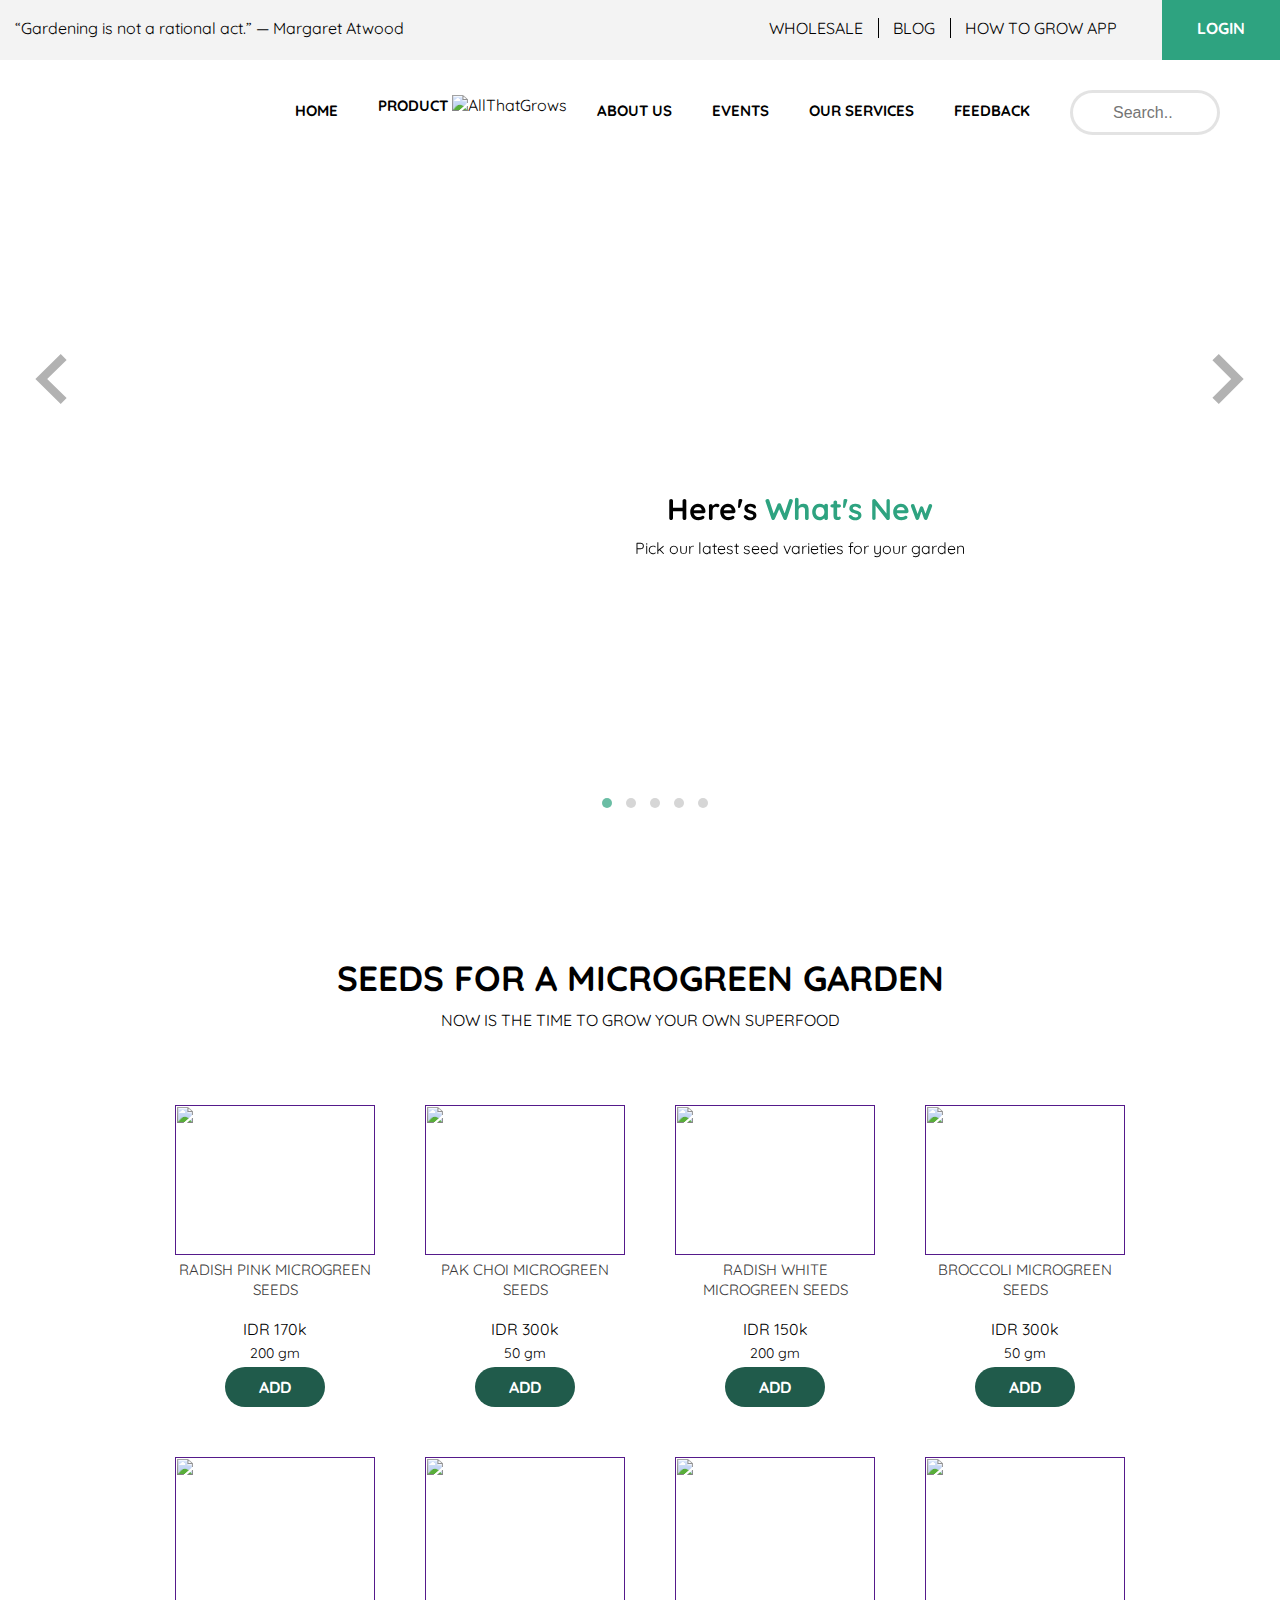
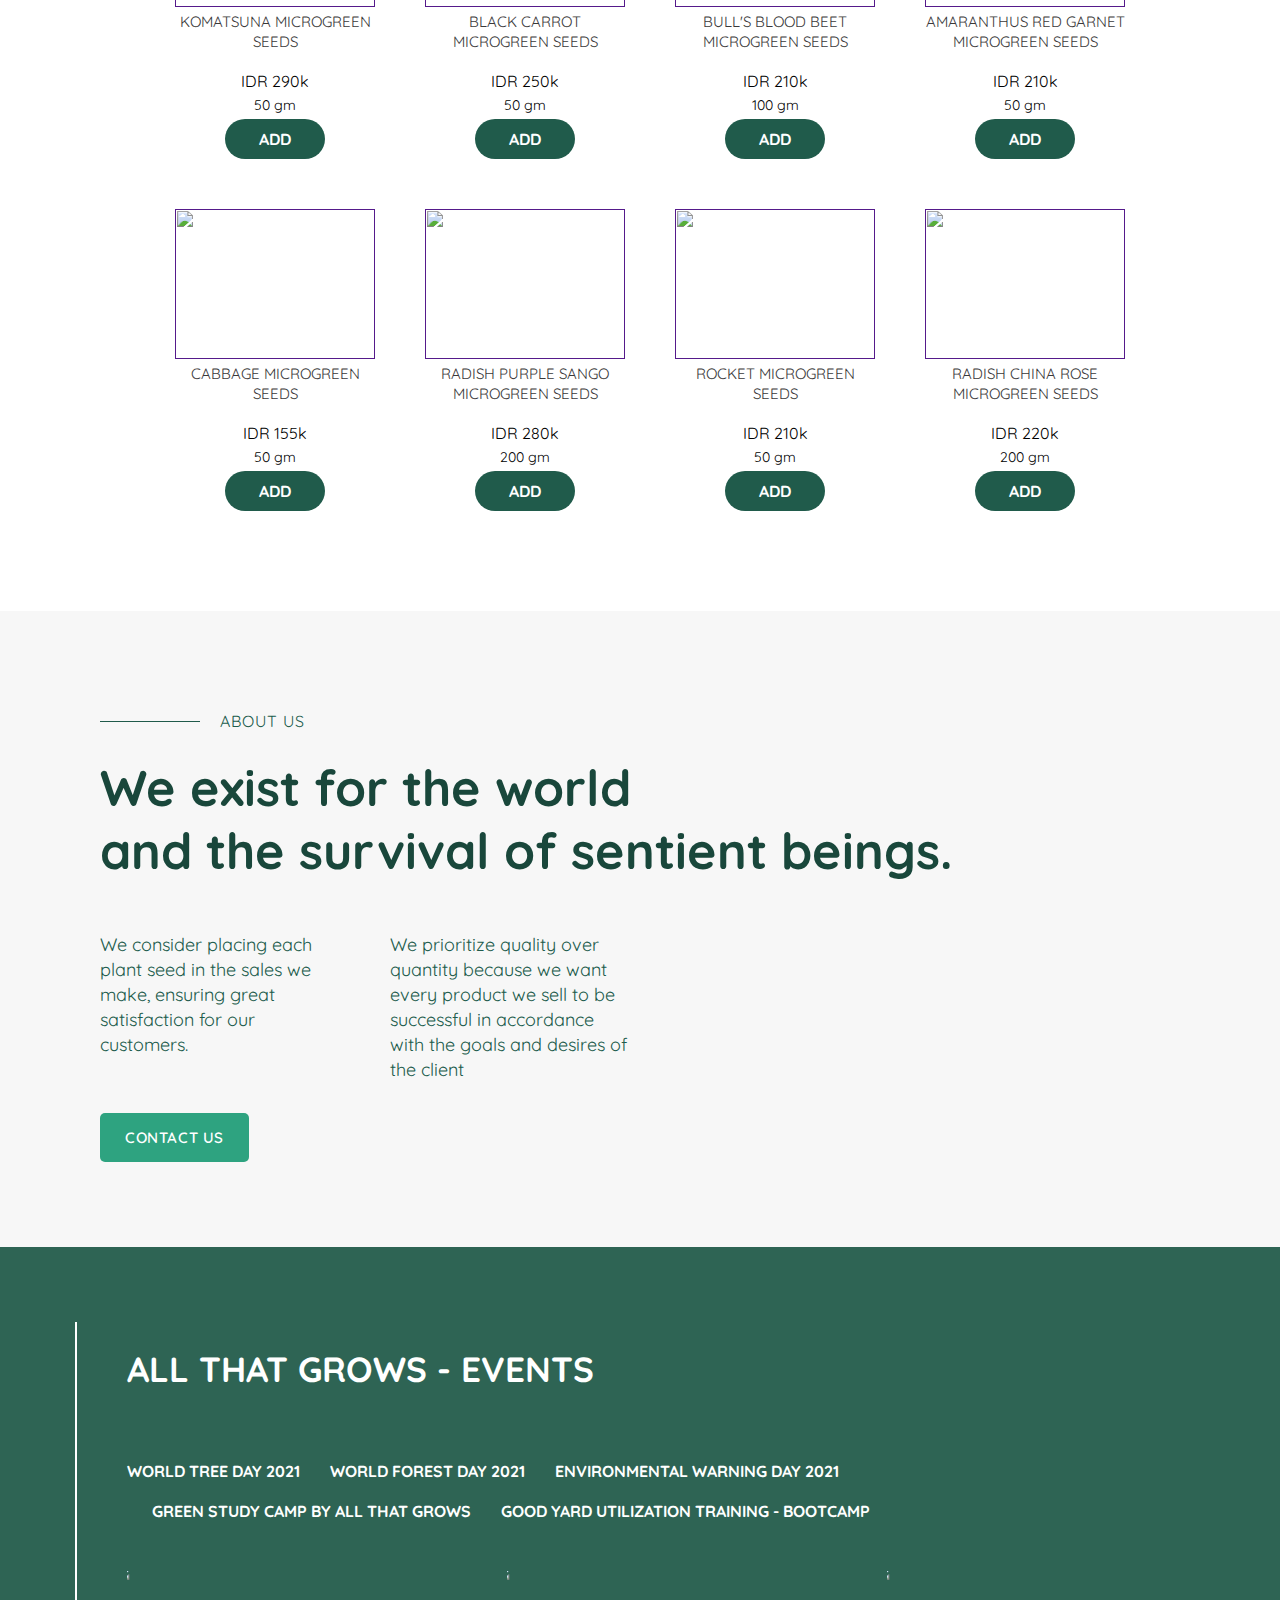
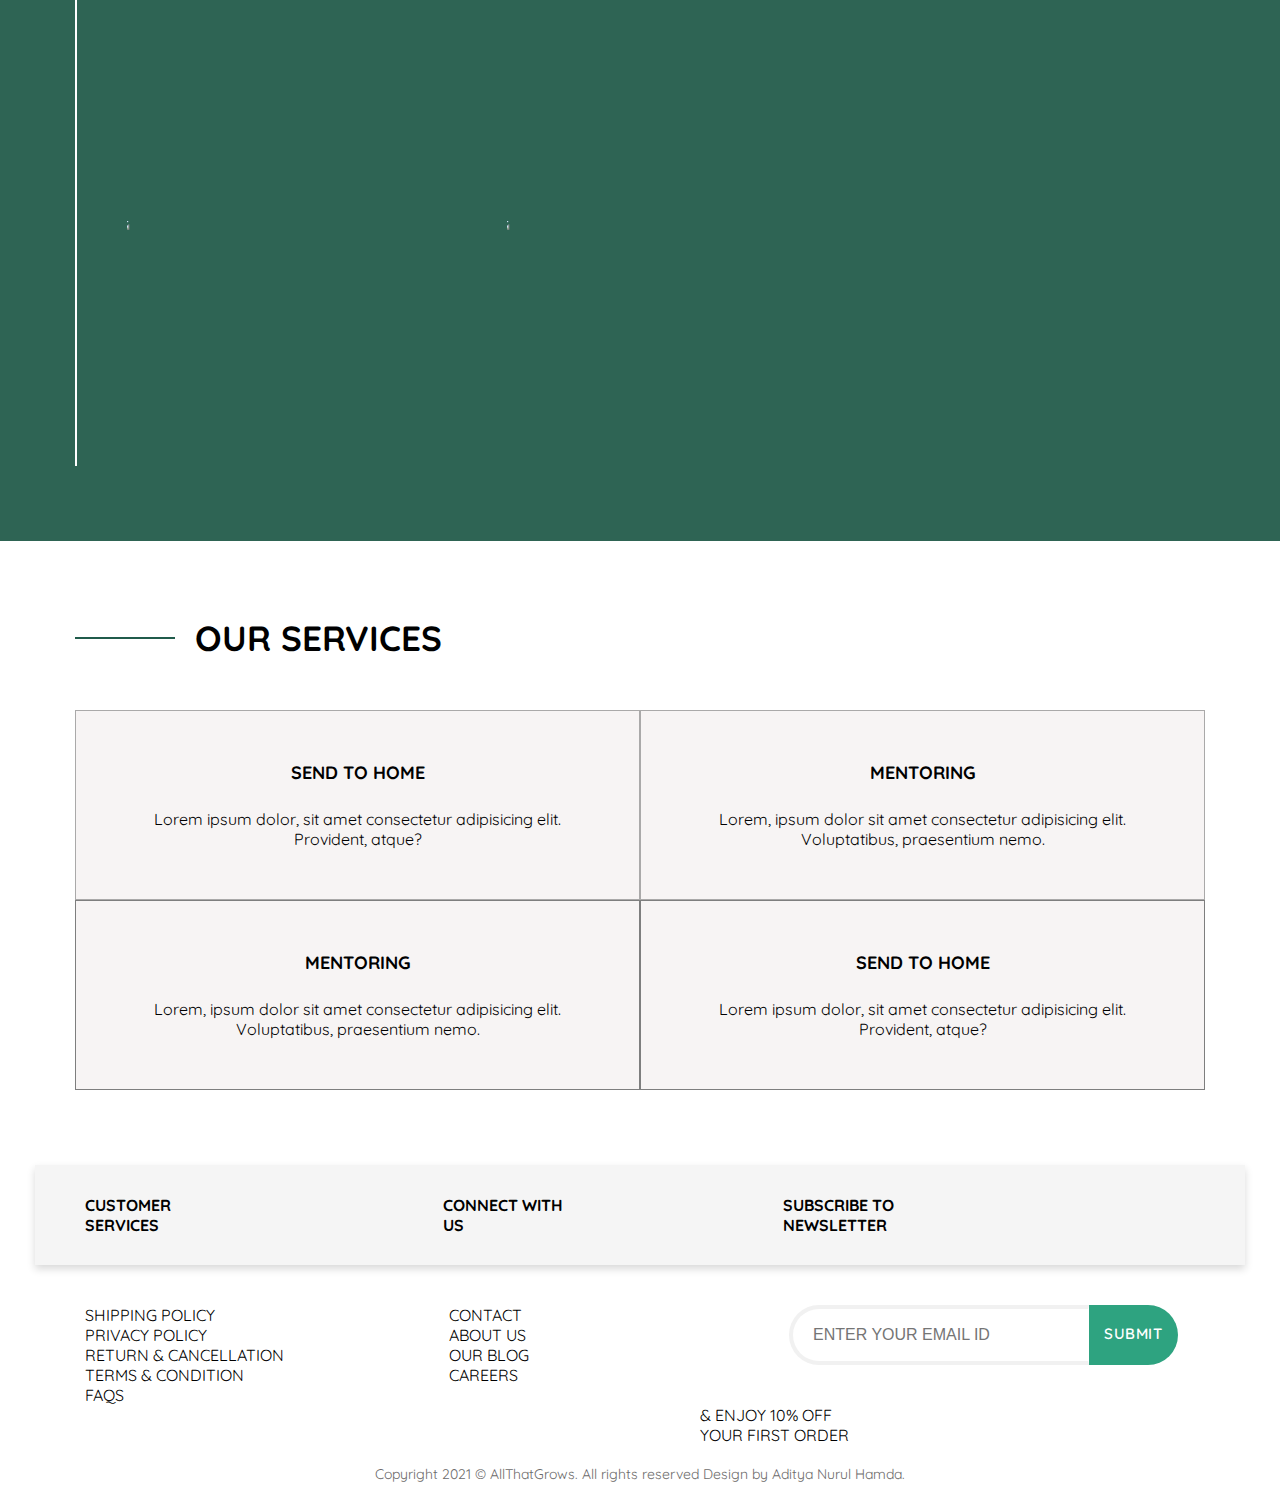
==== commit 867fb896: "update-fix" ====
--- a/index.html
+++ b/index.html
@@ -69,10 +69,15 @@
                         Home
                     </a>
                 </li>
-                <li>
+                <li style="margin-top: 20px; margin-right: 30px;">
                     <a href="#product">
                         Product
                     </a>
+                    <label class="new">
+                        <img src="//cdn.shopify.com/s/files/1/1380/2059/t/117/assets/new-label.png?v=13887717226226101729"
+                            data-src="//cdn.shopify.com/s/files/1/1380/2059/t/117/assets/new-label.png?v=13887717226226101729"
+                            alt="AllThatGrows" class=" ls-is-cached lazyloaded">
+                    </label>
                 </li>
                 <li>
                     <a href="#about">
@@ -846,7 +851,7 @@
             </p>
         </div>
     </footer>
-    
+
 
     <!-- <script>
         // When the user scrolls down 20px from the top of the document, resize the header's font size
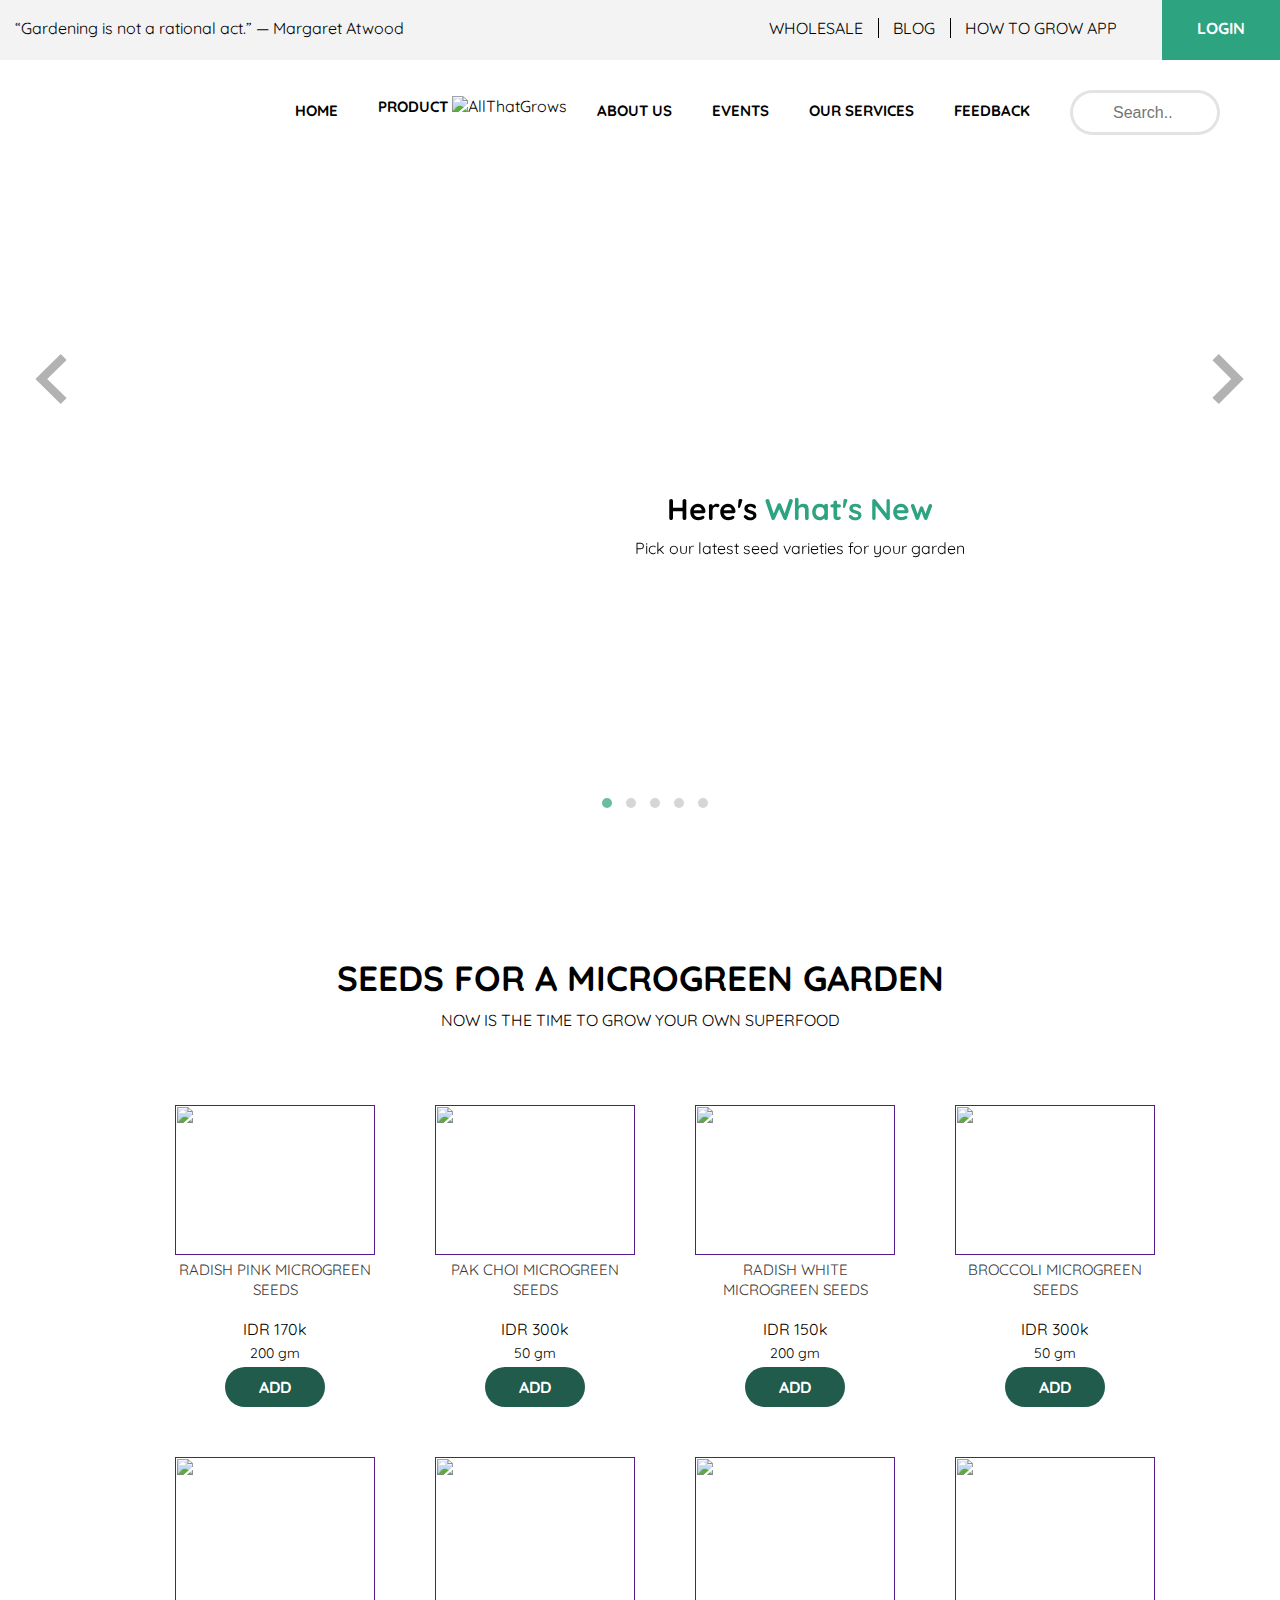
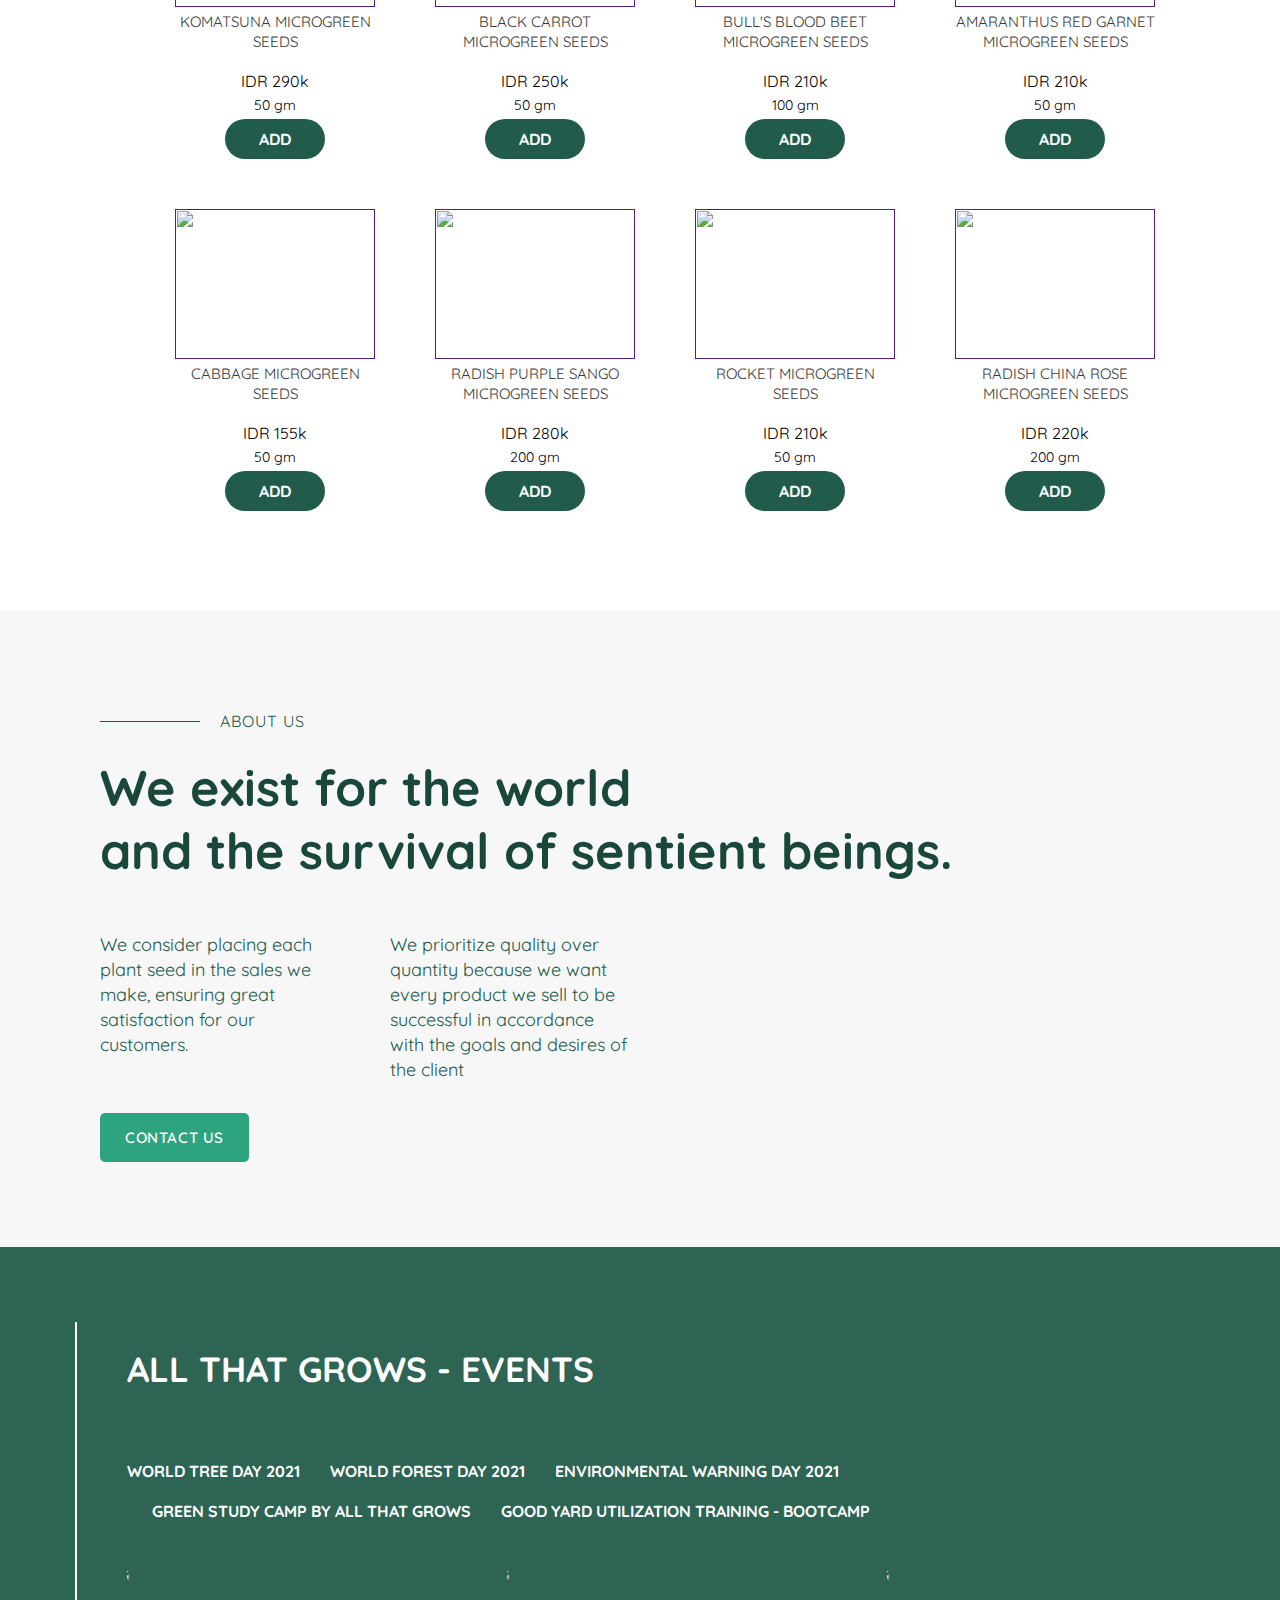
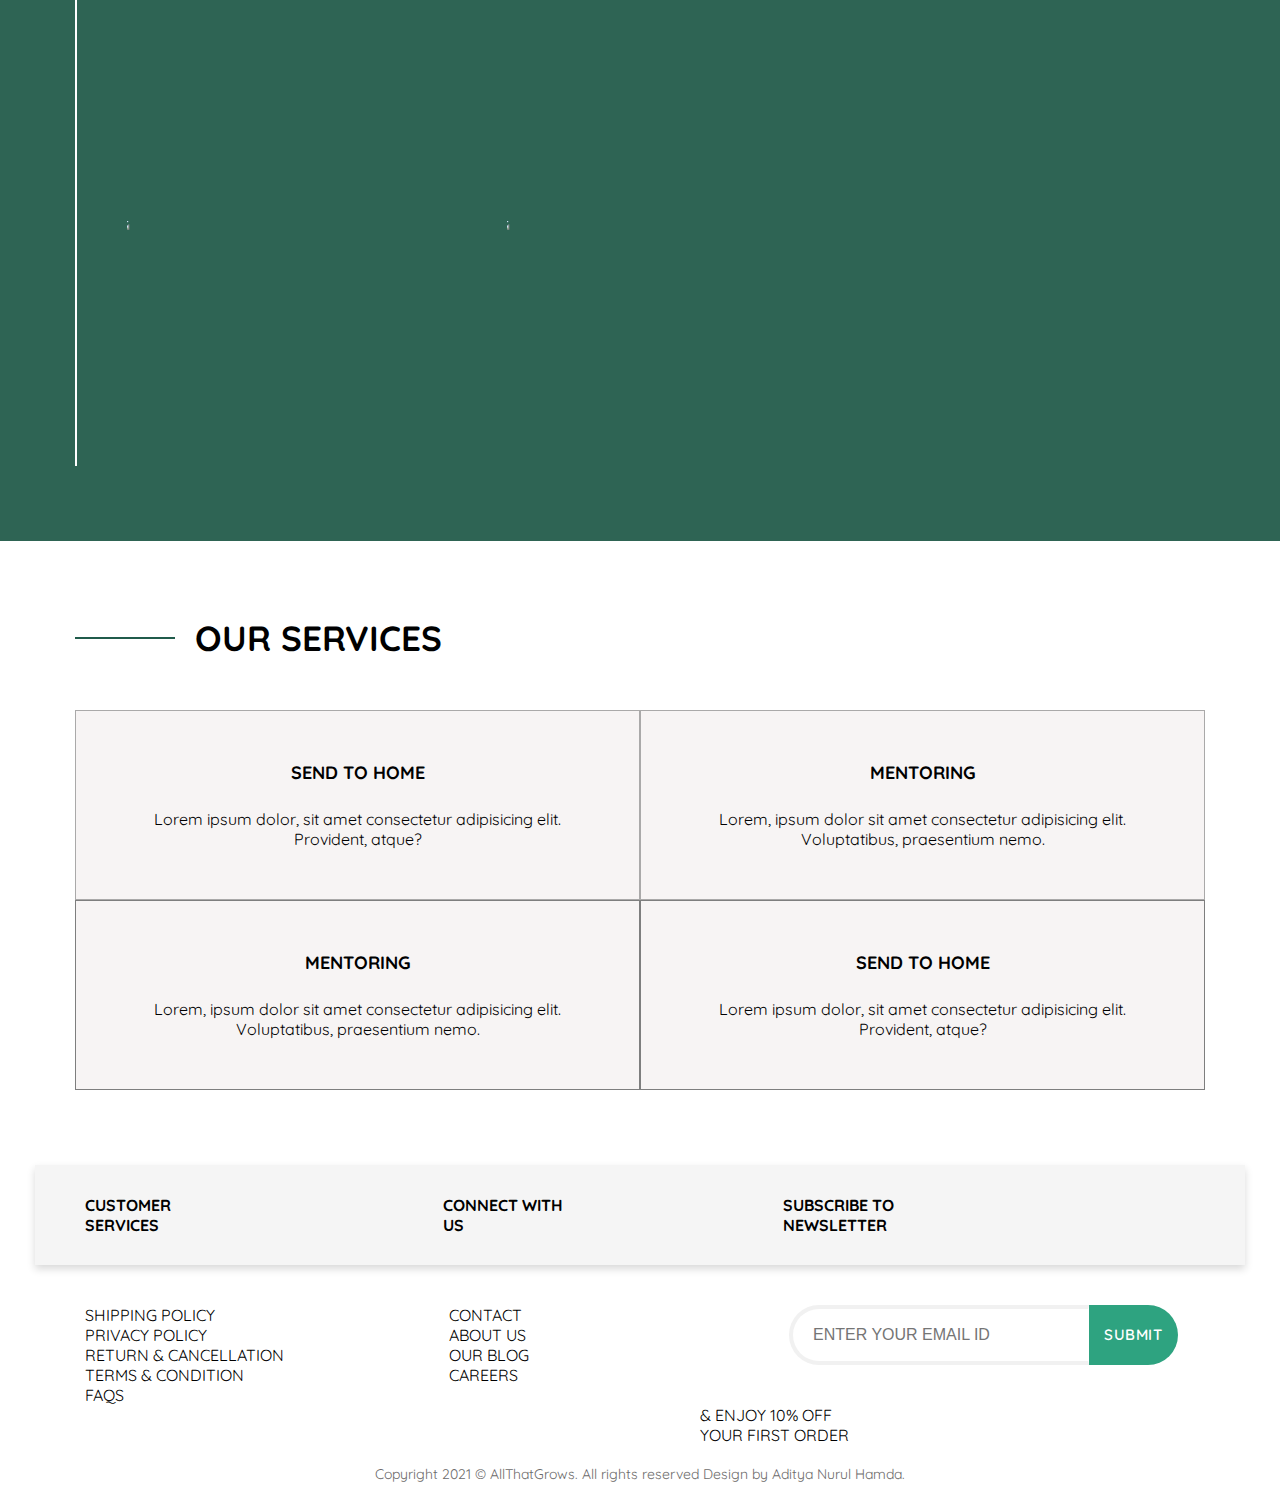
==== commit 877c31eb: "update-lagi" ====
--- a/index.html
+++ b/index.html
@@ -47,7 +47,7 @@
                     </ul>
                 </div>
                 <div class="login">
-                    <a href="">
+                    <a href="login.html">
                         <p>LOGIN</p>
                     </a>
                 </div>
@@ -65,16 +65,16 @@
         <div class="nav-kanan">
             <ul>
                 <li>
-                    <a href="">
+                    <a href="index.html">
                         Home
                     </a>
                 </li>
-                <li style="margin-top: 20px; margin-right: 30px;">
+                <li style="margin-top: 21.2px; margin-right: 30px;">
                     <a href="#product">
                         Product
                     </a>
                     <label class="new">
-                        <img src="//cdn.shopify.com/s/files/1/1380/2059/t/117/assets/new-label.png?v=13887717226226101729"
+                        <img src="https://cdn.shopify.com/s/files/1/1380/2059/t/117/assets/new-label.png?v=13887717226226101729"
                             data-src="//cdn.shopify.com/s/files/1/1380/2059/t/117/assets/new-label.png?v=13887717226226101729"
                             alt="AllThatGrows" class=" ls-is-cached lazyloaded">
                     </label>
--- a/css/style.css
+++ b/css/style.css
@@ -361,7 +361,7 @@
 
 main .product .list-product .atas .card {
   width: 200px;
-  margin-right: 50px;
+  margin-right: 60px;
 }
 
 main .product .list-product .atas .card a img {
@@ -419,7 +419,7 @@
 
 main .product .list-product .tengah .card {
   width: 200px;
-  margin-right: 50px;
+  margin-right: 60px;
 }
 
 main .product .list-product .tengah .card a img {
@@ -476,7 +476,7 @@
 
 main .product .list-product .bawah .card {
   width: 200px;
-  margin-right: 50px;
+  margin-right: 60px;
 }
 
 main .product .list-product .bawah .card a img {
@@ -980,7 +980,7 @@
   text-decoration: none;
   height: 60px;
   letter-spacing: .6px;
-  padding: 18.5px 15px;
+  padding: 20px 15px;
   -webkit-box-align: center;
       -ms-flex-align: center;
           align-items: center;
